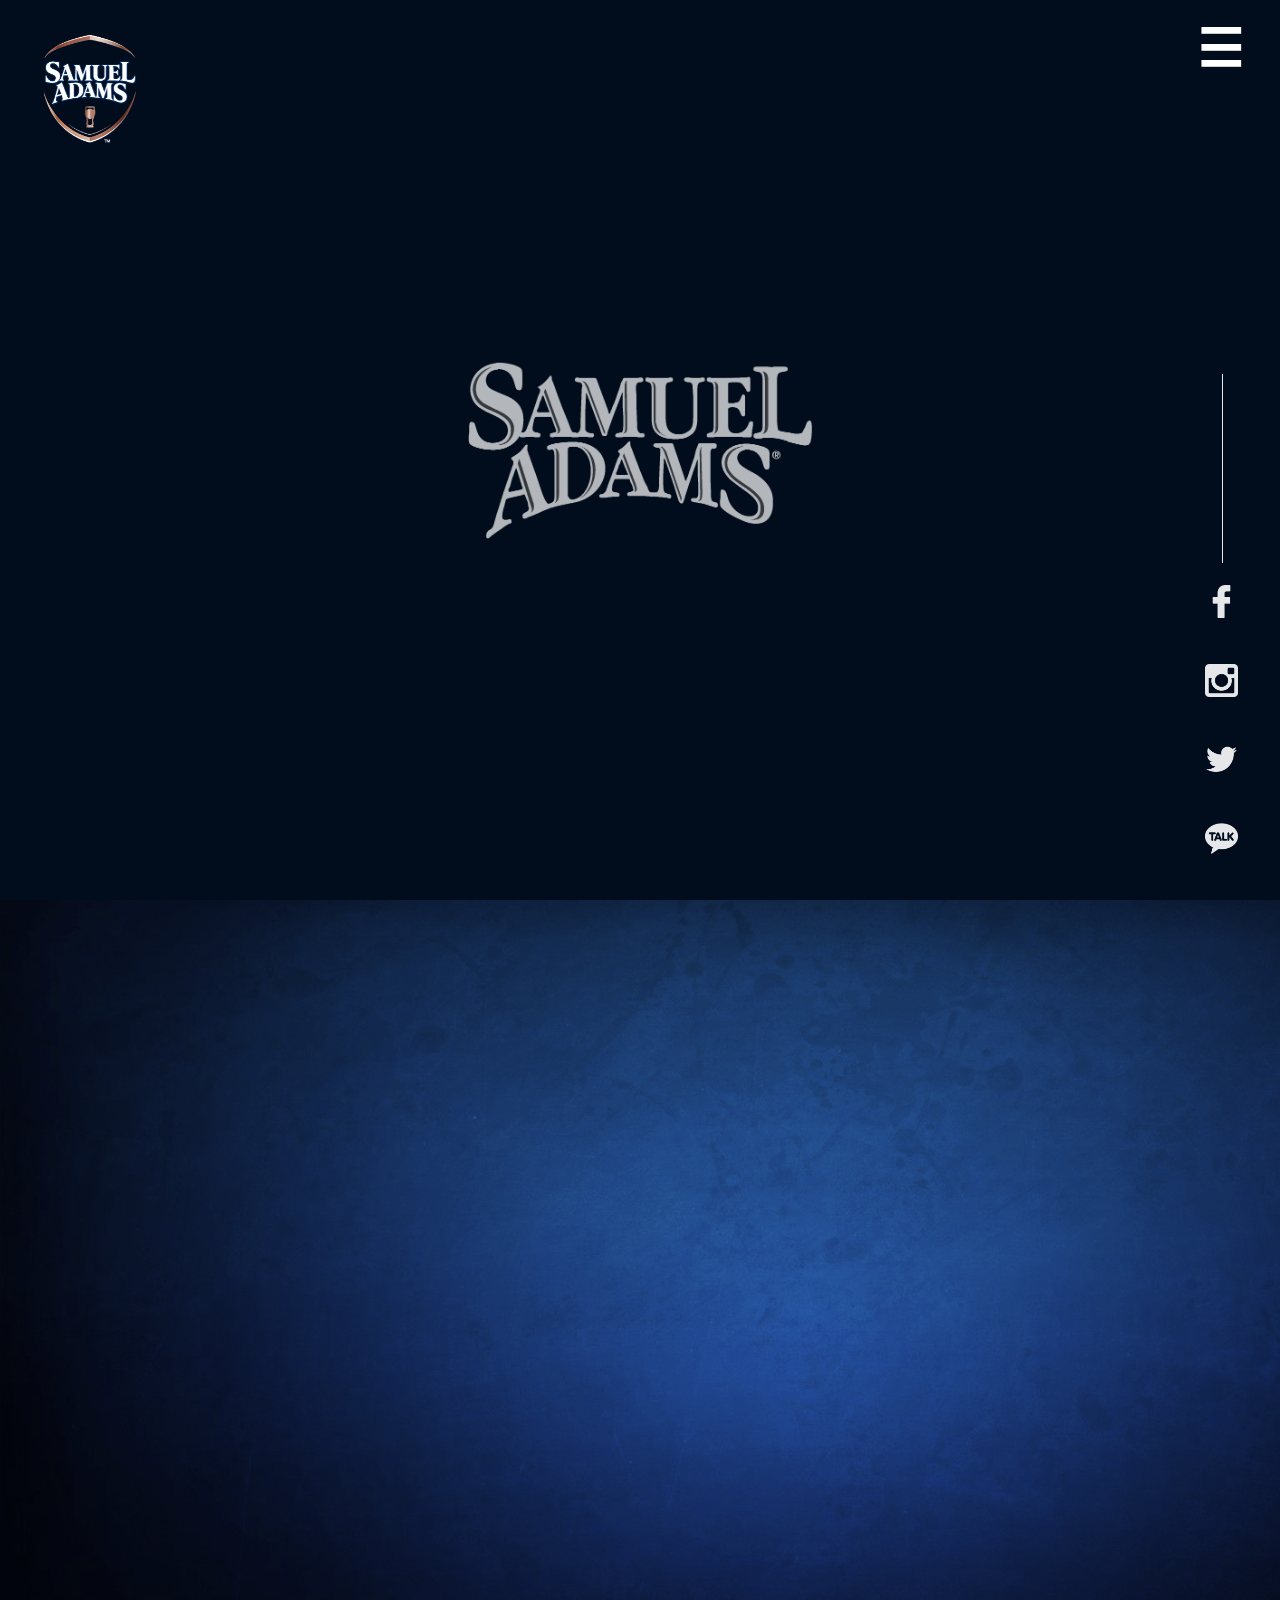
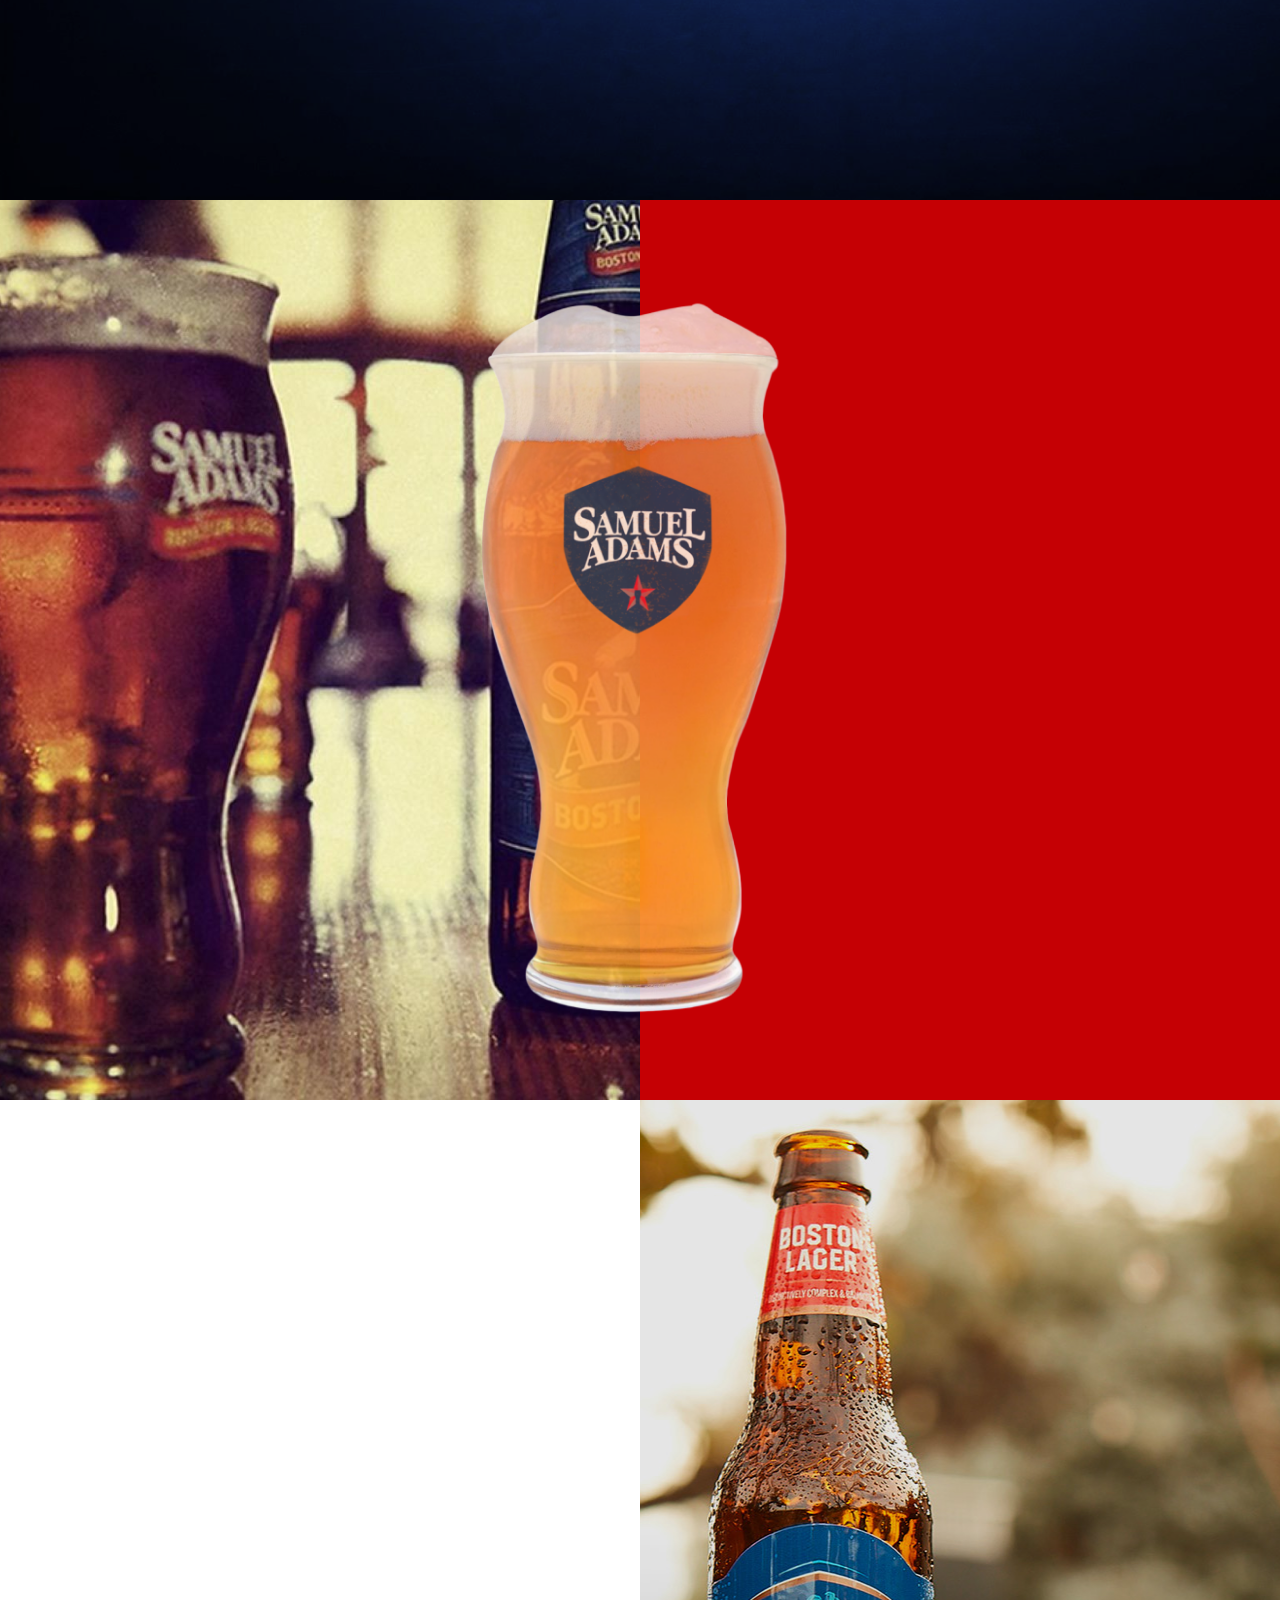
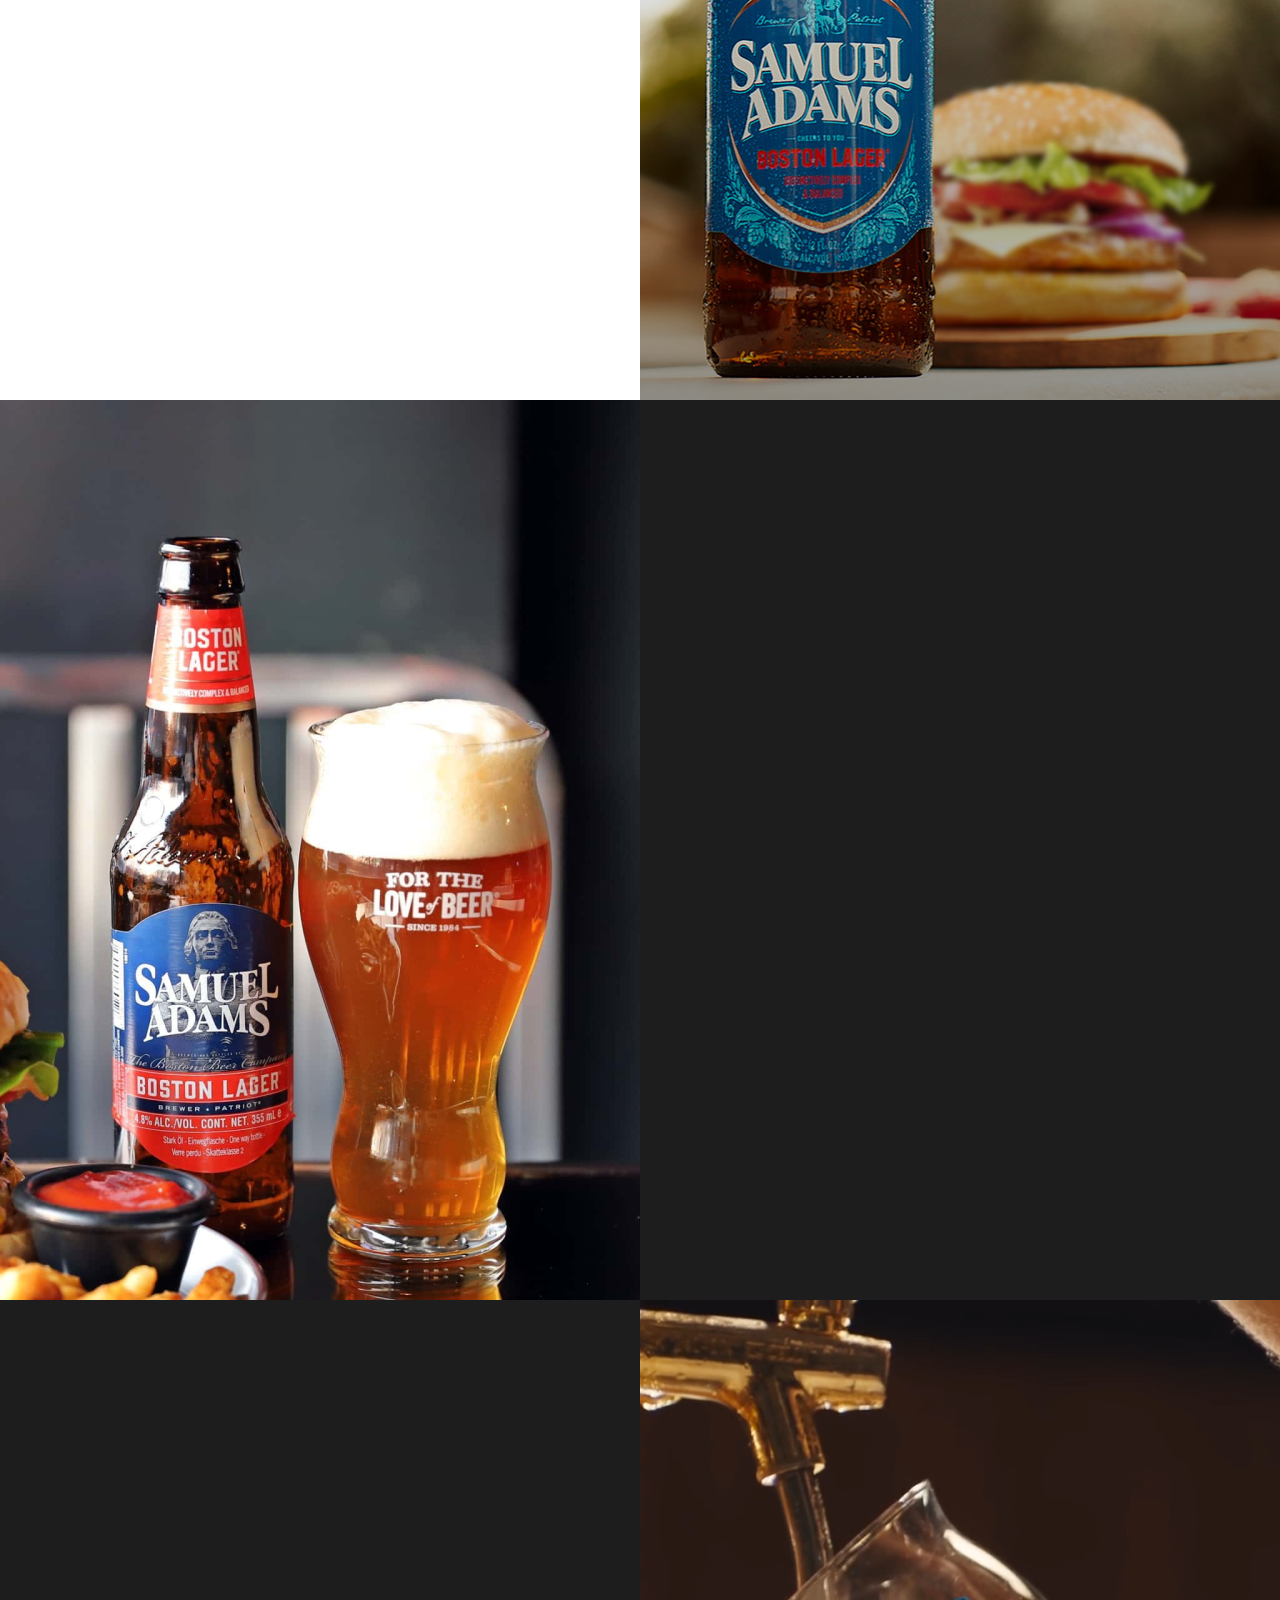
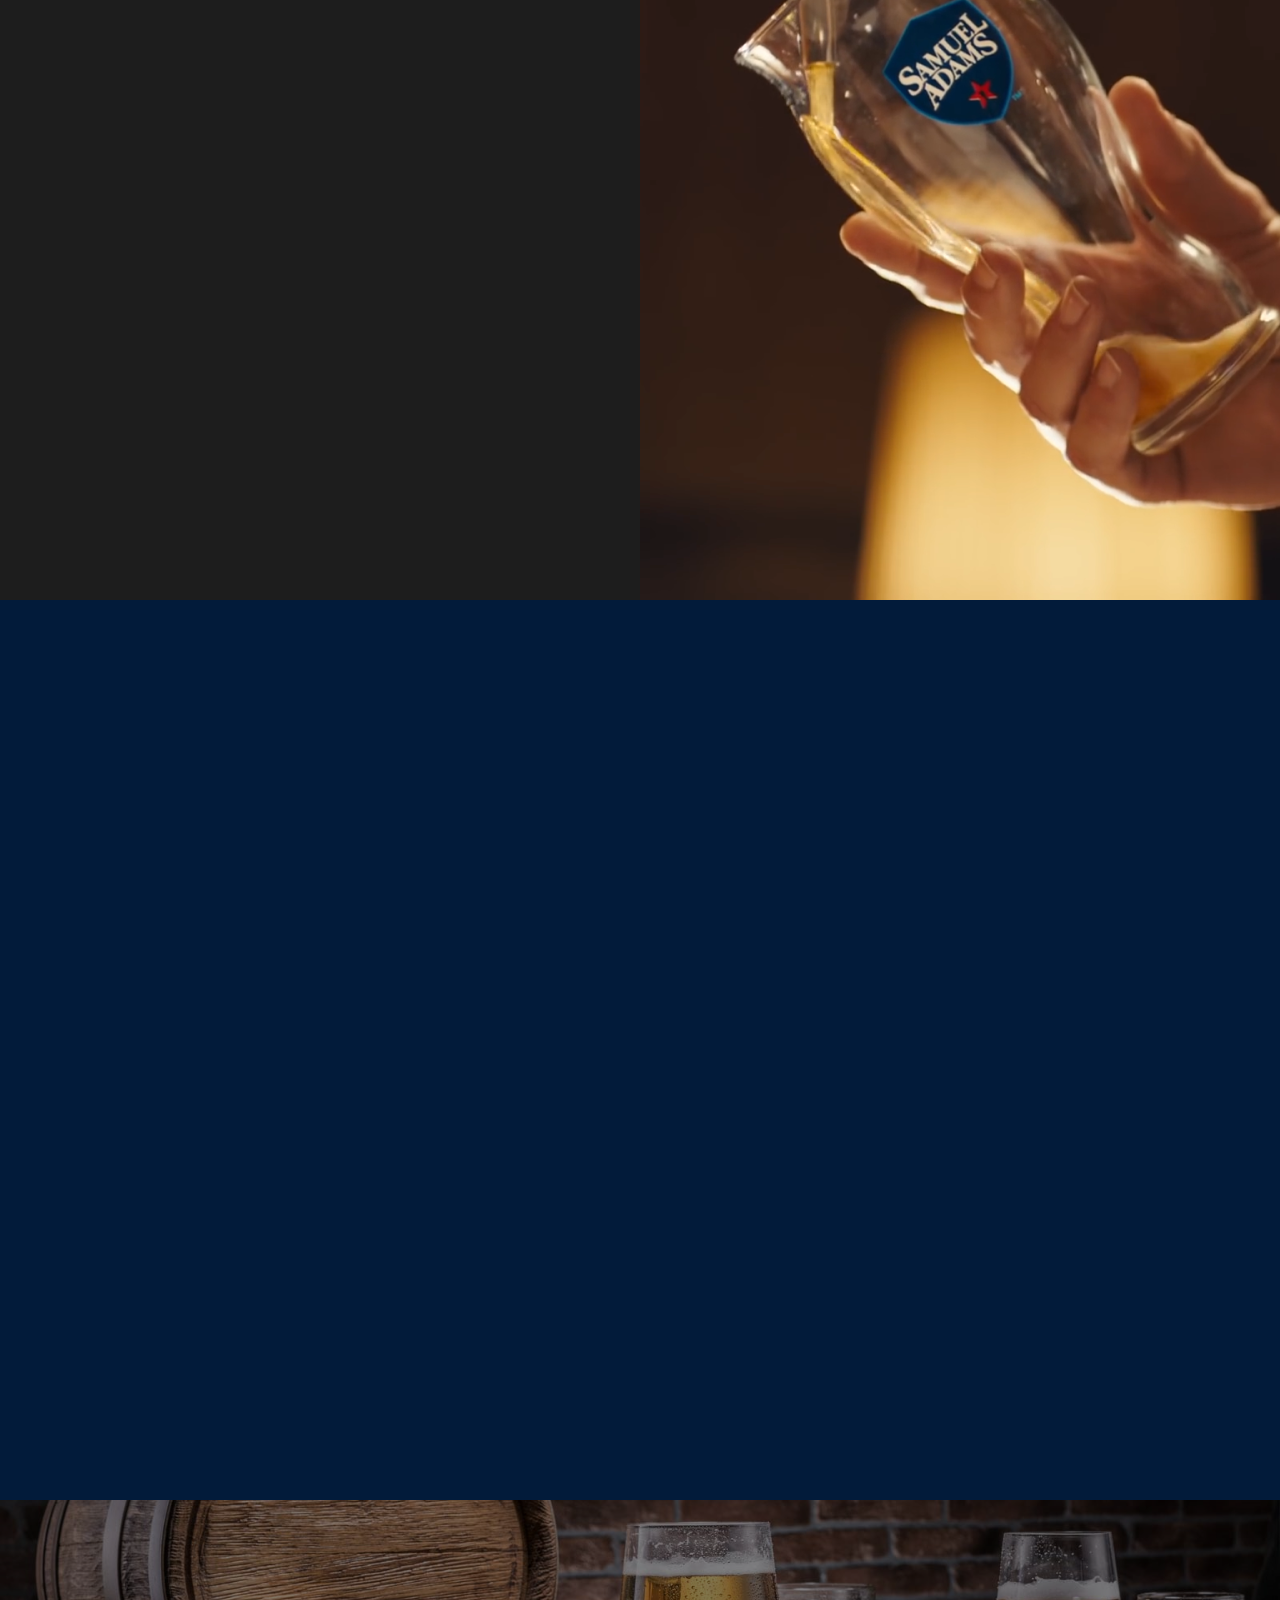
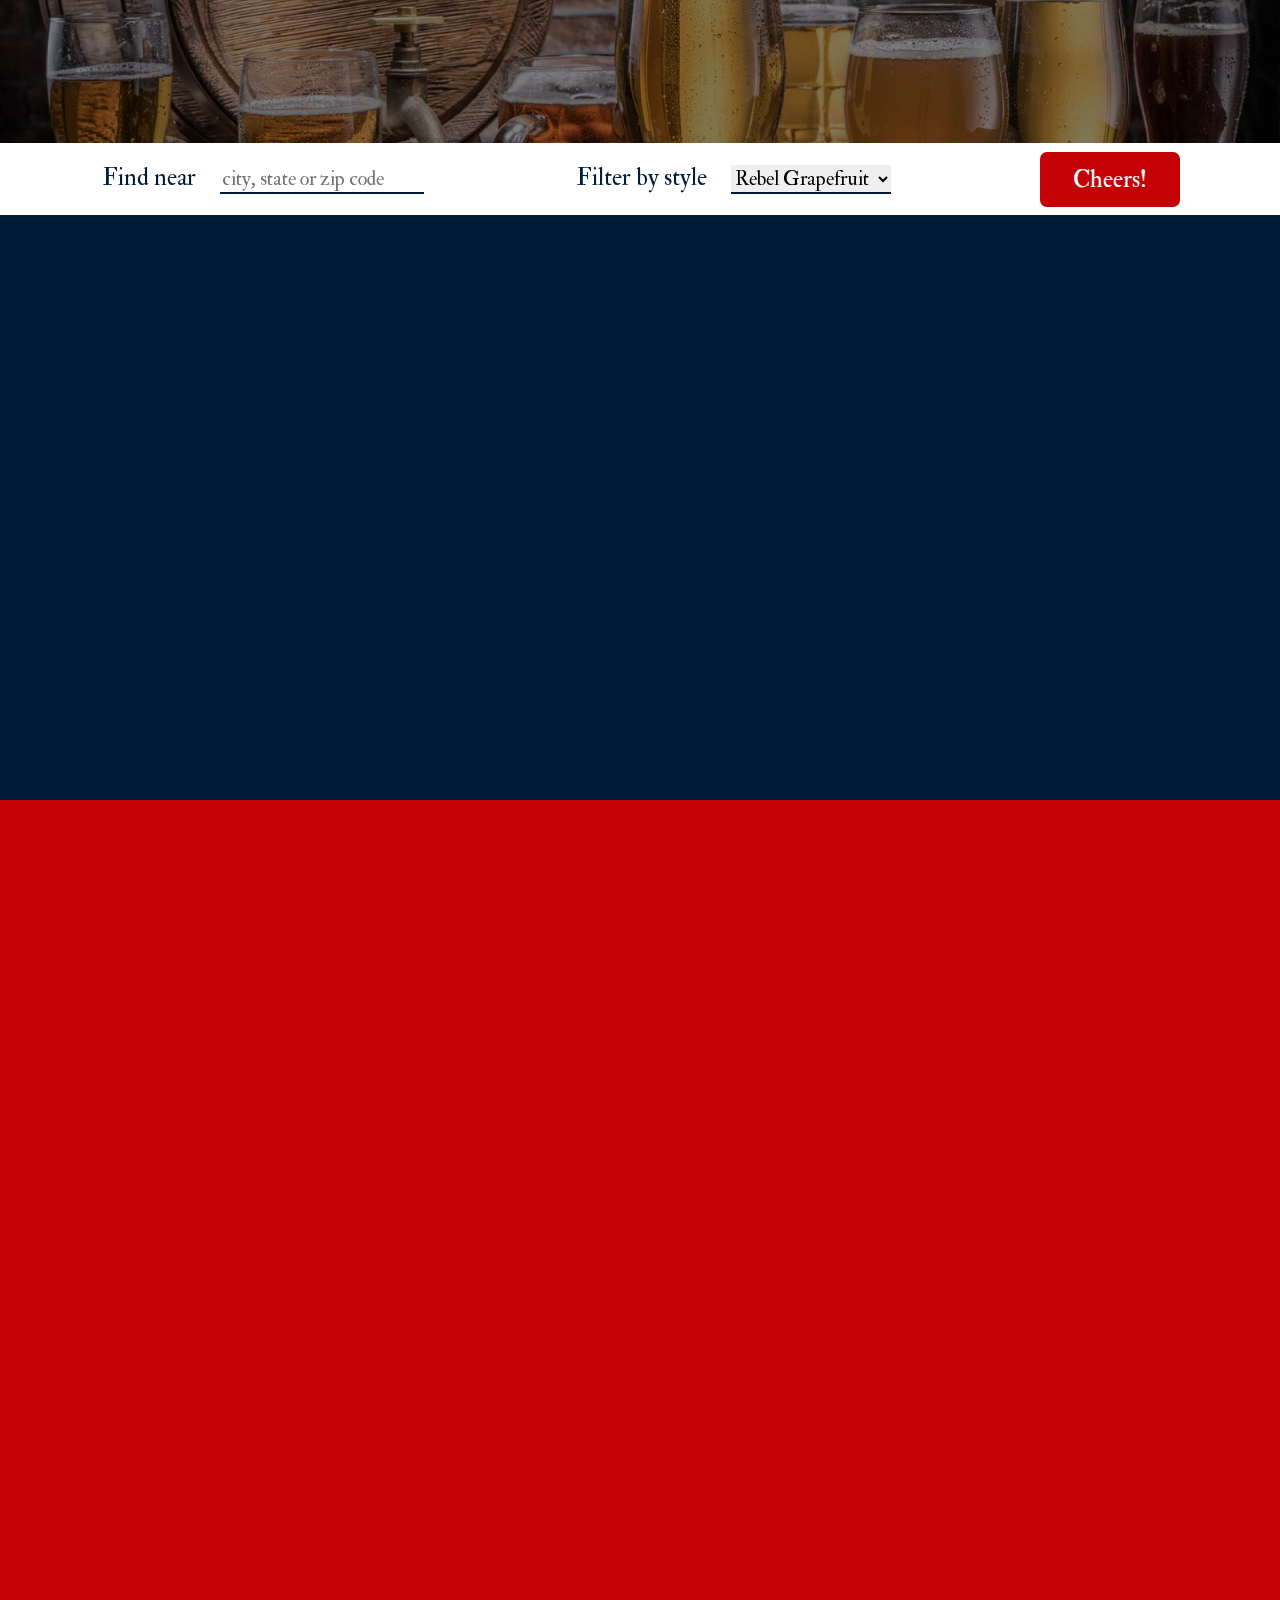
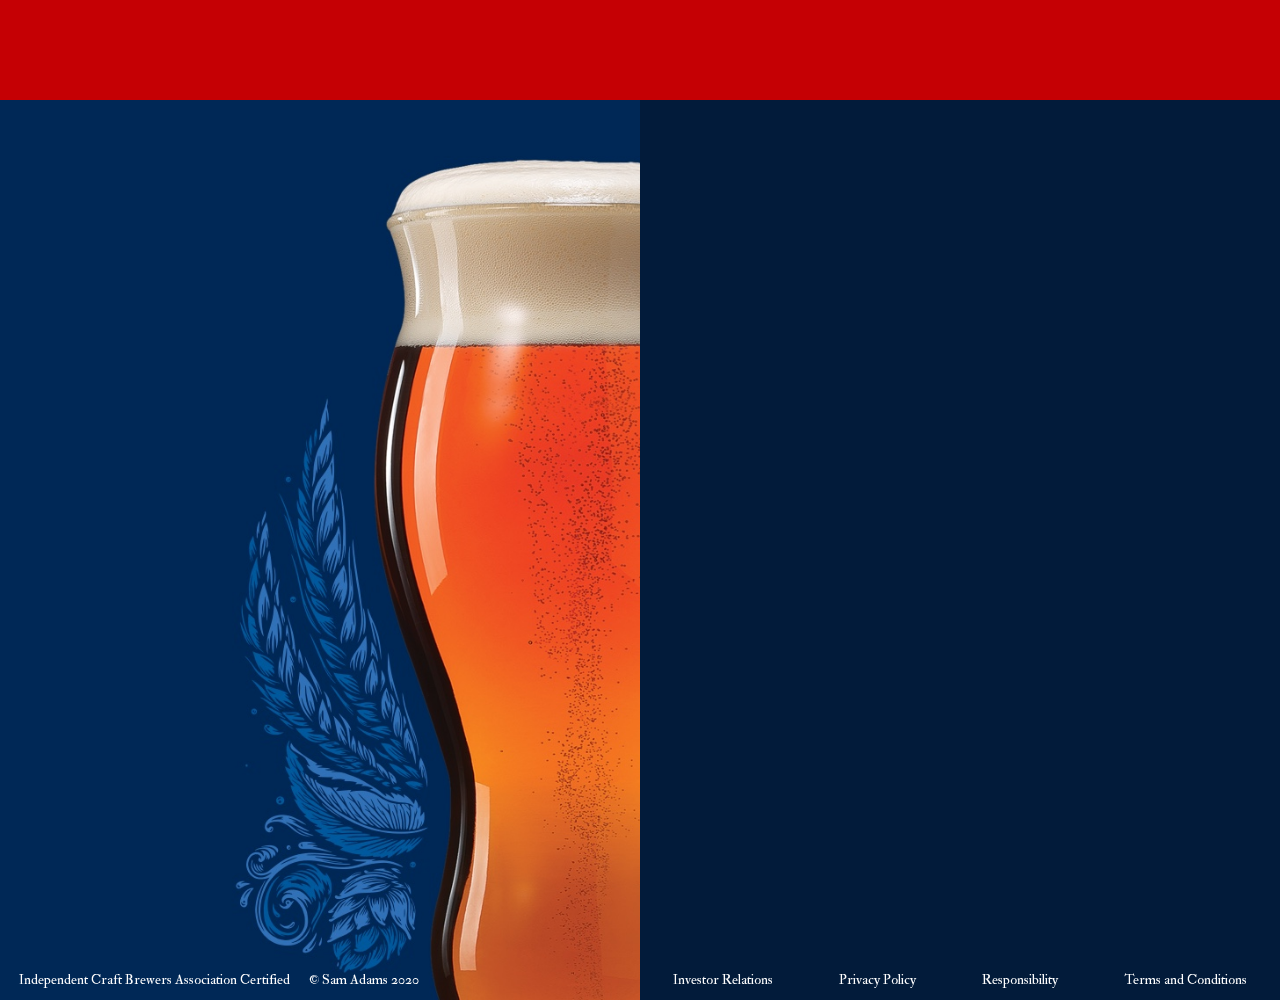
==== index.html @ eb688eec "maximum scale modified" ====
<!DOCTYPE html>
<html lang="en">
<head>
    <meta charset="UTF-8">
    <meta name="viewport" content="width=device-width, initial-scale=1.0, maximum-scale=1.0">
    <title>Samueladams Boston Lagar</title>
    <link rel="stylesheet" href="css/reset.css">
    <link rel="stylesheet" href="css/style.css">
    <link rel="shortcut icon" href="ico/favicon.ico">
    <script type="text/javascript" src="//dapi.kakao.com/v2/maps/sdk.js?appkey=4ebcd98a38fe66ac054f060c35ec523e"></script>
</head>
<body>
    <img id="logo" src="images/logo.png" alt="samueladams">
    <span id="menu-icon">&#9776;</span>
    <div id="menu-container">
        <span id="close_btn">&times;</span>
            <ul id="menu-content">
                <li>HOME</li>
                <li>ABOUT</li>
                <li>DETAIL</li>
                <li>FIND</li>
                <li>SHARE</li>
                <li>SUBSCRIBE</li>
            </ul>
        </div>
    <ul id="social">
        <li><img src="images/facebook.png" alt="facebook"></li>
        <li><img src="images/instagram.png" alt="instagram"></li>
        <li><img src="images/twitter.png" alt="twitter"></li>
        <li><img src="images/kakao.png" alt="kakao"></li>
    </ul>
    <div id="indicator"></div>
    <div id="mobile_indicator">
        <span id="up"></span>
        <span id="down"></span>
    </div>
    <div class="content">
        <section id="home">
            <h1 class="hidden">intro</h1>
            <div class="video-container">
                <iframe src="https://www.youtube.com/embed/to8fyookigM?autoplay=1&mute=1&controls=0&showinfo=0&rel=0&modestbranding=0&loop=1&playlist=to8fyookigM" frameborder="0"  allowfullscreen></iframe>
            </div>
            <div id="mobile_home"></div>
            <div id="logo_img"></div>
        </section>
        <section id="about">
            <div class="text">
                <h1 class="big_title"><span class="small_title">SAMUELADAMS</span>BOSTON LAGAR</h1>
                <p class="description_text">Samuel Adams Boston Lager helped lead the American beer revolution, reviving a passion for full-flavored brews.</p>
            </div>
            <div id="section_2_img">
                <img id="glass" src="images/glass.png" alt="full glass image">
                <img id="bottle" src="images/bottle.png" alt="bottle image">
            </div>
        </section>
        <section>
            <div class="text">
                <h1 class="big_title">A BETTER GLASS OF BEER</h1>
                <p class="description_text">Since 1984, Samuel Adams Boston Lager has used only the finest hand-selected ingredients to create our perfectlr\y balanced and complex original brew.</p>
            </div>
            <div id="section_3_bg"></div>
            <img id="empty_glass" src="images/empty_glass.png" alt="empty beer glass">
            <img id="full_glass" src="images/full_glass.png" alt="full beer glass">
        </section>
        <section>
            <div class="text">
                <h1 class="big_title">Burgers and Cupcakes Pairs Great With Just About Anything</h1>
                <p class="description_text">When it comes fo flavor, combination is everything. Boston Lagar is the perfect companion for classic dishes.</p>
            </div>
            <div id="section_4_bg"></div>
        </section>
        <section id="detail">
            <div class="text">
                <h1 class="hidden">detail information</h1>
                <p>
                    <span class="info_title">Style</span>
                    <span class="info_title_big">Lagar</span>
                </p>
                <p>
                    <span class="info_title">ALC BY VOL / WT</span>
                    <span class="info_text">5.0%</span>
                    <span class="description_text">ABV / -3.8% ABW</span>
                </p>
                <p>
                    <span class="info_title">IBUS</span>
                    <span class="info_text">30</span>
                </p>
                <p>
                    <span class="info_title">Calories</span>
                    <span class="info_text">175</span>
                </p>
            </div>
            <div id="section_5_bg"></div>
        </section>
        <section>
            <h1 class="hidden">detail information</h1>
            <div class="text">
                <p>
                    <span class="info_title">Availability</span>
                    <span class="description_text">Year-Round Draft, 6-pack<br>12 oz bottles, 12-pack<br>12 oz bottles, 28-pack<br>12 oz bottles, 12-pack<br>12 oz cans, 16 oz can</span>
                </p>
                <p>
                    <span class="info_title">Malt Variteties</span>
                    <span class="description_text">Samuel Adams two-row pale malt blend and Caramel 60</span>
                </p>
                <p>
                    <span class="info_title">Hop Varietie</span>
                    <span class="description_text">Hallertau Mittelfrüh and Tettnang Tettnanger Noble Hops</span>
                </p>
                <p>
                    <span class="info_title">Color</span>
                    <span class="description_text">A deep amber to golden, SRM: 11</span>
                </p>
            </div>
            <div id="section_6_bg"></div>
        </section>
        <section>
            <h1 class="hidden">detail information</h1>
            <div class="text">
                <p>
                    <span class="info_title">Taste:</span>
                    <span class="info_title">A Distinctive Balance of Spicy Hops, Slightly Sweet Roasted Malts,</span>
                    <span class="info_title_big">And a Smooth Finish</span>
                </p>
            </div>
            <div class="text">
                <p>
                    <span class="info_title">Small Plates</span>
                    <span class="description_text">Blue Cheese<br>Black Bean Soup<br>Bruschetta<br>Cobb Salad</span>
                </p>
                <p>
                    <span class="info_title">Entrees</span>
                    <span class="description_text">Burgers<br>Roasted or Fried Chicken<br>Burritos</span>
                </p>
                <p>
                    <span class="info_title">Desserts</span>
                    <span class="description_text">Dark Chocolate<br>Chocolate & Caramel Cupcakes<br>Toffee Cheesecake</span>
                </p>
            </div>
        </section>
        <section id="find">
            <h1 class="hidden">Find store</h1>
            <div id="beer_finder">
                <div id="beer_finder_bg"></div>
                <div class="text">
                    <span class="info_title">Beer Finder</span>
                    <span class="info_title_big">Find Sam</span>
                    <span class="description_text_big">Find Samuel Adams Near You</span>
                </div>
            </div>
            <div id="search_option_bg">
                <div id="search_option">
                    <div id="find_near">
                        <span class="description_text_big">Find near</span>
                        <input type="text" placeholder="city, state or zip code">
                    </div>
                    <div id="filter_by_style">
                        <span class="description_text_big">Filter by style</span>
                        <select>
                            <option selected>Rebel Grapefruit</option>
                        </select>
                    </div>
                    <button>Cheers!</button>
                </div>
            </div>
            <div id="map"></div>
        </section>
        <section id="share">
            <div class="container">
                <div class="gallery-container w-2">
                  <div class="gallery-item">
                      <img class="image" src="images/gallery_img1.jpg" alt="gallery_img1">
                  </div>
                </div>          
                <div class="gallery-container w-2 h-2">
                  <div class="gallery-item">
                      <img class="image" src="images/gallery_img2.jpg" alt="gallery_img2">
                  </div>
                </div>           
                <div class="gallery-container">
                  <div class="gallery-item">
                      <img class="image" src="images/gallery_img3.jpg" alt="gallery_img3">
                  </div>
                </div>          
                <div class="gallery-container h-2">
                  <div class="gallery-item">
                      <img class="image" src="images/gallery_img4.jpg" alt="gallery_img4">
                  </div>
                </div>
                <div class="gallery-container">
                  <div class="gallery-item">
                      <img class="image" src="images/gallery_img5.jpg" alt="gallery_img5">
                  </div>
                </div>
                <div class="gallery-container">
                  <div class="gallery-item">
                      <img class="image" src="images/gallery_img6.jpg" alt="gallery_img6">
                  </div>
                </div>
                <div class="gallery-container h-2">
                  <div class="gallery-item">
                      <img class="image" src="images/gallery_img7.jpg" alt="gallery_img7">
                  </div>
                </div>
                <div class="gallery-container w-2">
                  <div class="gallery-item">
                      <img class="image" src="images/gallery_img8.jpg" alt="gallery_img8">
                  </div>
                </div>
                <div class="gallery-container">
                  <div class="gallery-item">
                      <img class="image" src="images/gallery_img9.jpg" alt="gallery_img9">
                  </div>
                </div>
            </div>
            <div class="text">
                <p class="description_text_big">Share Your</p>
                <p class="big_title">#BostonLagerMoment</p>
                <button>Follow Sam</button>
            </div>
        </section>
        <section id="subscribe">
            <div id="footer_img">
                <div class="text">
                    <p class="description_text_big">Samuel Adams</p>
                    <p class="big_title">Boston Lagar</p>
                    <p class="info_title">The craft beer that helped start a revolution.</p>
                </div>
            </div>
            <div id="footer_bottom">
                <div id="newsletter">
                    <p>
                        <span class="info_title_big">Newseltter</span>
                        <span class="description_text">Register your email address and receive the latest news on Sam.</span>
                    </p>
                    <p>
                        <input type="text" placeholder="your_email@samueladams.com">
                        <button>Register</button>
                    </p>
                </div>
                <p class="footer_small_text" id="copyright">Independent Craft Brewers Association Certified<span>© Sam Adams 2020</span></p>
                <ul class="footer_small_text">
                    <li>Investor Relations</li>
                    <li>Privacy Policy</li>
                    <li>Responsibility</li>
                    <li>Terms and Conditions</li>
                </ul>
            </div>
        </section>
    </div>
    <script src="js/script.js"></script>
</body>
</html>
---- css/style.css ----
@import url('https://fonts.googleapis.com/css2?family=Fredericka+the+Great&display=swap');
@import url('https://fonts.googleapis.com/css2?family=IM+Fell+Double+Pica&display=swap');

body{
    overflow: hidden;
}
body.scroll_fix{
    height: 100vh;
    position: fixed;
/*     top: -100vh; */
}
.hidden{
    width: 1px;
    height: 1px;
    font-size: 0px;
    line-height: 0px;
    position: absolute;
}
.content{
    position: relative;
    overflow: hidden;
    color: white;
}
#logo{
    position: fixed;
    top: 35px;
    left: 40px;
    width: 5vw;
    z-index: 2;
    min-width: 100px;
}
#menu-icon{
    position: fixed;
    top: 23px;
    right: 35px;
    color: white;
    z-index: 3;
    font-size: 3.25em;
    font-weight: bold;
}
#menu-icon:hover{
    cursor: pointer;
}
#menu-container{
    position: fixed;
    width: 100vw;
    height: 100vh;
    top: 0;
    z-index: 4;
    background-color: rgba(0, 0, 0, 0.8);
    opacity: 0;
    left: 100vw;
    transition: .5s ease-in-out;
}
#close_btn{
    position: absolute;
    top: 3px;
    right: 47px;
    color: white;
    z-index: 1;
    font-size: 5em;
}
#close_btn:hover{
    cursor: pointer;
}
#menu-content{
    position: relative;
    top: 65%;
    left: 50%;
    transform: translate(-50%, -50%);
    z-index: 1;
    color: white;
    display: flex;
    flex-direction: column;
    justify-content: space-between;
    height: 50vh;
    font-size: 2.7em;
    text-align: center;
    font-family: 'IM Fell Double Pica', serif;
    transition: .5s .5s ease-in-out;
/*     background-color: red; */
/*     display: none; */
    opacity: 0;;
}
#menu-content li{
    opacity: .7;
    transition: .2s ease-in-out;
}
#menu-content li:hover{
    background-color: #C50004;
    text-shadow: 0 0 5px white;
    opacity: 1;
    transform: scale(1.2);
    cursor: pointer;
}
#social{
    position: absolute;
    bottom: 5vh;
    right: 42px;
    z-index: 3;
    display: flex;
    flex-direction: column;
    justify-content: space-between;
/*     background-color: red; */
    height: 30vh;
    opacity: .9;
}
#social:before{
   content: '';
   display: block;
   position: absolute;
   left: 50%;
   top: -23.5vh;
   height: 70%;
   border-left: 1.5px solid white;
}
#social li{
    position: relative;
    width: 33px;
    height: 33px;
    cursor: pointer;
}
#social li img{
    width: 100%;
    height: 100%;
}
#indicator{
    position: fixed;
    left: 50%;
    transform: translateX(-50%);
    bottom: 2vh;
    width: 5%;
    height: 5%;
    background: url(../images/mouse.png) no-repeat center;
    background-size: contain;
    z-index: 2;
    animation: animate 1.3s linear infinite;
    opacity: 0;
}
#mobile_indicator{
    position: fixed;
    left: 50%;
    top: 50%;
    transform: translate(-52%, -50%);
    color: white;
    height: 100%;
    width: 100%;
    text-align: center;
    z-index: 2;
/*     background-color: blue; */
    display: none;
}
#up{
    position: absolute;
    top: 5px;
    width: 7%;
    height: 7%;
/*     background-color: green; */
    background: url(../images/arrow_icon.png) no-repeat;
    background-size: contain;
    animation: mobile_up 1.3s linear infinite;
    display: none;
}
#down{
    position: absolute;
    bottom: 5px;
    transform: rotate(180deg);
    width: 7%;
    height: 7%;
/*     background-color: green; */
    background: url(../images/arrow_icon.png) no-repeat;
    background-size: contain;
    animation: mobile_down 1.3s linear infinite;
}

section{
    height: 100vh;
/*     width: 1200px; */
    display: flex;
    justify-content: center;
    align-items: center;
    background-color: #021B3A;
    position: relative;
}
section:nth-child(1){
}
section:nth-child(2){
    background: url(../images/blue_bg.png) no-repeat;
    background-size: cover; /*change to gradation */
}
section:nth-child(3), section:nth-child(9){
    background-color: #C50004;
}
section:nth-child(4){
    background-color: white;
    color: #021B3A;
}
section:nth-child(5), section:nth-child(6){
    background-color: #1D1D1D;
}

.text{
    position: absolute;
    opacity: 0;
    transform: translateY(100px);
    transition: all 0.5s 0.5s;
}
.text.show{
    opacity: 1;
    transform: translateY(0);
}

.big_title{
    font-family: 'Fredericka the Great', cursive;
    font-size: 3.25em;
    display: block;
    margin-bottom: 30px;
/*     background-color: blue; */
}
.small_title{
    font-family: 'IM Fell Double Pica', serif;
    font-size: 0.45em;
    display: block;
    margin-bottom: 15px;
/*     background-color: red; */
}
.info_title_big{
    font-family: 'Fredericka the Great', cursive;
    font-size: 4em;
    display: block;
    margin-bottom: 30px;
}
.info_title{
    font-family: 'IM Fell Double Pica', serif;
    font-size: 1.75em;
    display: block;
    margin-bottom: 15px;
    line-height: 1.1em;
}
.info_text{
    font-family: 'Fredericka the Great', cursive;
    font-size: 3em;
    margin-bottom: 10px;
    display: block;
}
.description_text{
    font-family: 'IM Fell Double Pica', serif;
    font-size: 1.25em;
    line-height: 1.6em;
/*     background-color: green; */
}
.description_text_big{
    font-family: 'IM Fell Double Pica', serif;
    font-size: 1.5em;
}
.footer_small_text{
    font-family: 'IM Fell Double Pica', serif;
    font-size: 0.875em;
    color: white;
}

.video-container{
    position: absolute;
    top: 0;
    left: 0;
/*     display: flex;
    align-items: center;
    justify-content: center; */
    width: 100%;
    height: 100%;
    overflow: hidden;
}
.video-container:after{
    position: absolute;
    top: 0;
    left: 0;
    display: block;
    content: '';
    width: 100%;
    height: 100%;
    background-color: rgba(0,0,0,0.5);
}
.video-container iframe{
    position: absolute;
    top: 50%;
    left: 50%;
    width: 100vw;
    height: 56.25vw;
    min-width: 177.6vh;
    min-height: 100vh;
    transform: translate(-50%, -50%);
}
#mobile_home{
    position: absolute;
    width: 100%;
    height: 100vh;
    background: url(../images/mobile_bg.jpg) no-repeat center;
    background-size: cover;
    display: none;
}
#mobile_home:after{
    position: absolute;
    top: 0;
    left: 0;
    display: block;
    content: '';
    width: 100%;
    height: 100%;
    background-color: rgba(0,0,0,0.5);
}
#logo_img{
    width: 45%;
    height: 20%;
    background: url(../images/main_logo.png) no-repeat center;
    background-size: contain;
    opacity: .7;
/*     background-color: red; */
}

section:nth-child(2) .text{
    left: 3vw;
    width: 36vw;
/*     max-width: 440px; */
}
#section_2_img{
    position: absolute;
    right: 5vw;
    width: 54vw;
    max-width: 1200px;
/*     background-color: orange; */
}
#section_2_img:first-child{
    width: 50%;
}
#glass{
    width: 53%;
    margin-right: 20px;
    opacity: 0;
    transition: all .3s .1s ease-in-out;
}
#bottle{
    width: 24%;
    opacity: 0;
    transition: all .3s .2s ease-in-out;
}

#section_3_bg{
    position: absolute;
    left: 0;
    width: 50%;
    height: 100vh;
    background: url(../images/section_3_bg.png) no-repeat 50%;
    background-size: cover;
}
section:nth-child(3) .text{
    right: 3vw;
    width: 32vw;
    text-align: right;
}
#empty_glass{
/*     position: fixed;
    top: 50%;
    transform: translateY(-50%); */
    opacity: 0;
    z-index: 1;
    width: 40vw;
    min-width: 400px;
    max-width: 700px;
    position: absolute;
    transition: all .5s ease-in-out;
    /* display: none; */
}
#full_glass{
/*     position: fixed;
    top: 50%;
    transform: translateY(-50%); */
    z-index: 1;
    width: 40vw;
    min-width: 400px;
    max-width: 700px;
/*     clip: rect(35vh 30vw 100vh 0); */
/*     clip: rect(0vh 35vw 100vh 0); */
    position: absolute;
    transition: all .5s ease-in-out;
    /* display: none; */
}

section:nth-child(4) .text{
    left: 10vw;
    width: 27vw;
}
#section_4_bg{
    position: absolute;
    right: 0;
    width: 50%;
    height: 100vh;
    background: url(../images/section_4_bg.png) no-repeat 50%;
    background-size: cover;
}

section:nth-child(5) .text{
    right: 10vw;
    width: 21vw;
    text-align: right;
}
section:nth-child(5) p:nth-child(2){
    margin-bottom: 123px;
}
section:nth-child(5) p{
    margin-bottom: 43px;
}
#section_5_bg{
    position: absolute;
    left: 0;
    width: 50%;
    height: 100vh;
    background: url(../images/section_5_bg.png) no-repeat 50%;
    background-size: cover;
}

section:nth-child(6) .text{
    left: 10vw;
    width: 21vw;
    text-align: left;
}
section:nth-child(6) p{
    margin-bottom: 43px;
}

#section_6_bg{
    position: absolute;
    right: 0;
    width: 50%;
    height: 100vh;
    background: url(../images/section_6_bg.png) no-repeat 50%;
    background-size: cover;
}

section:nth-child(7) .text:nth-child(2){
    left: 10vw;
    width: 20vw;
    text-align: left;
}
section:nth-child(7) .text:nth-child(3){
    right: 10vw;
    width: 21.4vw;
    text-align: right;
}
section:nth-child(7) .text:nth-child(3) p{
    margin-bottom: 43px;
}

#beer_finder{
    position: absolute;
    top: 0;
/*     background: url(../images/section_8_bg.png) no-repeat 50%; */
    background-size: cover;
/*     background-color: red; */
    width: 100vw;
    height: 27vh /*250px*/
}
#beer_finder_bg{
   width: 100%;
   height: 100%;
   background: url(../images/section_8_bg.png) no-repeat 50%;
   background-size: cover;
   filter:brightness(50%);
}
#beer_finder .text{
    position: absolute;
    left: 50%;
    top: 50%;
    transform: translate(-50%, -50%);
    text-align: center;
    color: white;
}
#beer_finder .text span{
    margin-bottom: 10px;
}
#search_option_bg{
    position: absolute;
    top: 27vh;
    float: left;
    width: 100vw;
    height: 8vh;/*100px*/
    background-color: white;
}
#search_option{
    position: relative;
    width: 1200px;
    height: 100%;
    top: 50%;
    left: 50%;
    transform: translate(-50%, -50%);
    text-align: center;
    display: flex;
    flex-direction: row;
    justify-content: space-around;
    align-items: center;
}
#search_option span{
    color: #021B3A;
}
#search_option button{
    border: none;
    width: 11.7%;
    height: 55px;
    border-radius: 7px;
    background-color: #C50004;
    color: white;
    font-family: 'IM Fell Double Pica', serif;
    font-size: 1.5em;
}
#search_option input{
    border: none;
    width: 25%;
    min-width: 200px;
    font-family: 'IM Fell Double Pica', serif;
    font-size: 1.25em;
    border-bottom: 2px solid #021B3A;
    margin: 0 30px 0 20px;
}
#search_option select{
    border: none;
    width: 25%;
    min-width: 160px;
    font-family: 'IM Fell Double Pica', serif;
    font-size: 1.25em;
    border-bottom: 2px solid #021B3A;
/*     background-color: green; */
    margin: 0 30px 0 20px;
}
#search_option button:focus{
    outline: none;
}
#map{
    position: absolute;
    top: 35vh;
    width: 100%;
    height: 65vh;
    z-index: 1;
/*     background-color: #bfffbf; */
}

section:nth-child(9) .text{
    text-align: center;
}
section:nth-child(9) .text p:nth-child(1){
    margin-bottom: 5px;
}
section:nth-child(9) button{
    border: none;
    width: 210px;
    height: 55px;
    border-radius: 7px;
    background-color: #C50004;
    color: white;
    font-family: 'IM Fell Double Pica', serif;
    font-size: 1.5em;
    cursor: pointer;
}
section:nth-child(9) button:focus{
    outline: none;
}
.container{
    position: relative;
    top: 0;
    width: 90%;
    height: 100%;
    display:grid;
    grid-template-columns: repeat(4,1fr);
    grid-auto-rows: 25%;
    filter: brightness(100%);
    transition: all .5s .5s ease-in-out;
}
.gallery-item{
    width:100%;
    height:100%;
    position:relative;
    overflow: hidden;
}
.gallery-item .image{
    width:100%;
    height:100%;
    object-fit: cover;
    object-position:50% 50%;
}
.w-1{
    grid-column: span 1;
}
.w-2{
    grid-column: span 2;
}
.h-1{
    grid-row: span 1;
}
.h-2{
    grid-row: span 2;
}

section:nth-child(10){
    /* transform: translate3d(0, 100vh, 0); */
    /* top: -35.6vh; */
    position: relative;
    background-color: #021B3A;
}
/* footer{
    position: relative;
    background-color: #021B3A;
} */
#footer_img{
    position: absolute;
    top: 0;
    left: 0;
    width: 50%;
/*     height: 23vh; */
    height: 100vh;
    background: url(../images/last_bg.jpg) no-repeat right;
    background-size: cover;
}
#footer_img .text{
    position: relative;
    width: 90%;
    top: 75%;
    left: 3vw;
/*     transform: translateY(0); */
    color: white;
/*     background-color: red; */
}
#footer_img .text .big_title{
    margin-bottom: 15px;
}
#newsletter{
    position: relative;
    width: 90%;
    top: 50%;
    left: 50%;
    transform: translate(-50%, -50%);
    opacity: 0;
    transition: all .5s .5s ease-in-out;
/*     background-color: orange; */
}
#footer_bottom{
    position: absolute;
    right: 0;
    width: 50%;
    height: 100vh;
    color: white;
}
#footer_bottom p:nth-child(1){
    text-align: center;
    position: relative;
    margin-bottom: 70px;
/*     background-color: red; */
}
#footer_bottom p:nth-child(1) .info_title_big{
    margin-bottom: 15px;
}
#newsletter p:nth-child(2){
    position: relative;
    text-align: center;
    /* background-color: blue; */
}
#footer_bottom input{
    width: 75%;
    border: none;
    border-radius: 7px;
    height: 55px;
    font-family: 'IM Fell Double Pica', serif;
    font-size: 1.5em;
    text-indent: 15px;
    margin-right: 5px;
}
#footer_bottom input:focus{
    outline: none;
}
#footer_bottom button{
    width: 23%;
    max-width: 120px;
    height: 55px;
    background-color: #C50004;
    border: none;
    border-radius: 7px;
    color: white;
    font-family: 'IM Fell Double Pica', serif;
    font-size: 1.5em;
    cursor: pointer;
}
#footer_bottom button:focus{
    outline: none;
}
#copyright{
    position: absolute;
    bottom: 1vw;
    left: -48.5vw;
    color: white;
/*     background-color: red; */
}

#copyright span{
    margin-left: 1.5vw;
}

#footer_bottom ul{
    position: absolute;
    bottom: 1vw;
    right: 0;
    width: 50vw;
    display: flex;
    flex-direction: row;
    justify-content: space-around;
/*     background-color: red; */
}

@keyframes animate{
    0%{
        bottom: 3vh;
        opacity: 0;
    }
    55%{
        bottom: 2.5vh;
        opacity: 1;
    }
    100%{
        bottom: 2vh;
        opacity: 0;
    }
}
@keyframes mobile_up{
    0%{
        top: 2vh;
        opacity: 0;
    }
    55%{
        top: 1vh;
        opacity: 1;
    }
    100%{
        top: 0vh;
        opacity: 0;
    }
}
@keyframes mobile_down{
    0%{
        bottom: 2vh;
        opacity: 0;
    }
    55%{
        bottom: 1vh;
        opacity: 1;
    }
    100%{
        bottom: 0vh;
        opacity: 0;
    }
}
@media screen and (max-width: 1200px){
    body{
        font-size: 15px;
    }
    #logo{
      top: 20px;
      left: 20px;
      min-width: 80px;
    }
    #search_option{
        width: 100%;
    }
    #newsletter p:nth-child(2){
        text-align: center;
    }
    #footer_bottom input{
        width: 90%;
        margin-bottom: 15px;
        margin-right: none;
    }
    #footer_bottom button{
        width: 30%;
        min-width: 135px;
    }
}
@media screen and (max-width: 980px){
    body{
        font-size: 14px;
    }
}
@media screen and (max-width: 768px){
    #logo{
      min-width: 60px;
    }
    #menu-icon{
        right: 25px;
    }
    #social{
        bottom: 5vh;
        right: 30px;
        z-index: 3;
        display: flex;
        flex-direction: column;
        justify-content: space-between;
    /*     background-color: red; */
        height: 40vh;
        opacity: .9;
        transition: all .5s ease;
    }
    #social:before{
       content: '';
       display: none;
    }
    #social li{
        width: 27px;
        height: 27px;
    }
    #search_option{
        justify-content: space-evenly;
    }
    #search_option input{
        margin: 7px 10px 0 20px;
    }
    #search_option select{
        margin: 7px 10px 0 0;
/*         min-width: 190px; */
    }
}
@media screen and (max-width: 700px){
    #search_option_bg{   
        height: 17vh;/*100px*/
    }
    #search_option{
        display: flex;
        flex-direction: column;
        justify-content: space-evenly;
        align-items: center;
    }
    #search_option input{
       margin: 0 0 0 10px;
       min-width: 215px;
    }
    #search_option select{
        margin: 0 0 0 10px;
        min-width: 190px;
    }
    #search_option button{
        width: 100px;
        height: 45px;
    }
    #map{
        top: 44vh;
        width: 100%;
        height: 56vh;
    }
}
@media screen and (max-width: 480px){
    body{
        font-size: 13px;
    }
    #logo{
      min-width: 50px;
    }
    .big_title{
        font-size: 2em;
        display: block;
        margin-bottom: 30px;
    /*     background-color: blue; */
    }
    .description_text{
        line-height: 1.3em;
    /*     background-color: green; */
    }
    section:nth-child(3) .text{
        right: 3vw;
        width: 40vw;
        text-align: right;
    }
    section:nth-child(4) .text{
        left: 5vw;
        width: 40vw;
    }
    section:nth-child(5) .text{
        right: 5vw;
        width: 40vw;
        text-align: right;
    }
    section:nth-child(5) p:nth-child(2){
        margin-bottom: 70px;
    }
    section:nth-child(5) p{
        margin-bottom: 40px;
    }
    section:nth-child(6) .text{
        left: 5vw;
        width: 40vw;
        text-align: left;
    }
    section:nth-child(6) p{
        margin-bottom: 40px;
    }
    section:nth-child(7) .text:nth-child(2){
        left: 7vw;
        width: 40vw;
        text-align: left;
    }
    section:nth-child(7) .text:nth-child(3){
        right: 7vw;
        width: 40vw;
        text-align: right;
    }
    section:nth-child(7) .text:nth-child(3) p{
        margin-bottom: 43px;
    }
    section:nth-child(8) .text{
        width: 70vw;
    }
    #copyright{
        right: 2vw;
        text-align: right;
        bottom: 7vw;
        font-size: 0.7em;
/*         background-color: red; */
    }
    #copyright span{
        display: block;
        margin-left: 0vw;
/*         background-color: green; */
    }
    section:nth-child(10) span.info_title_big{
        font-size: 2.7em;
    }
    #footer_bottom ul{
        width: 100vw;
/*         background-color: red; */
    }
}
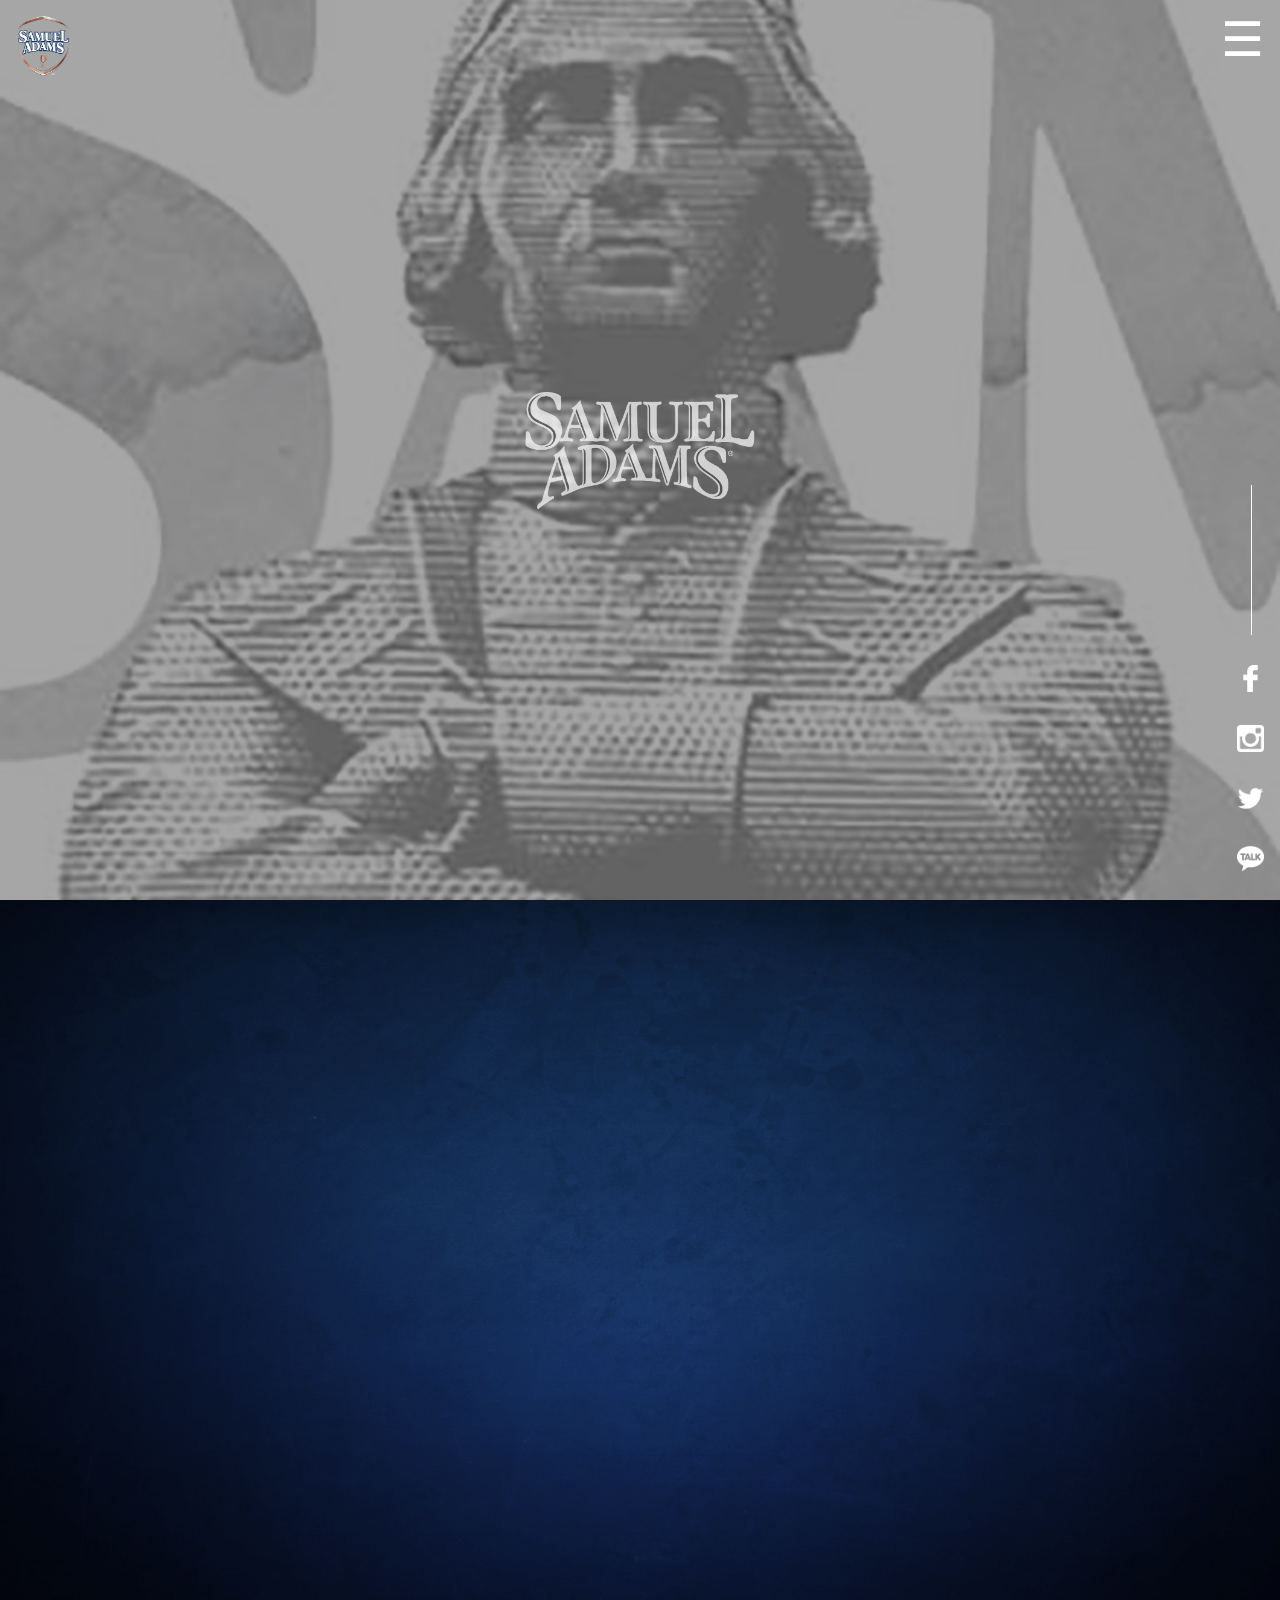
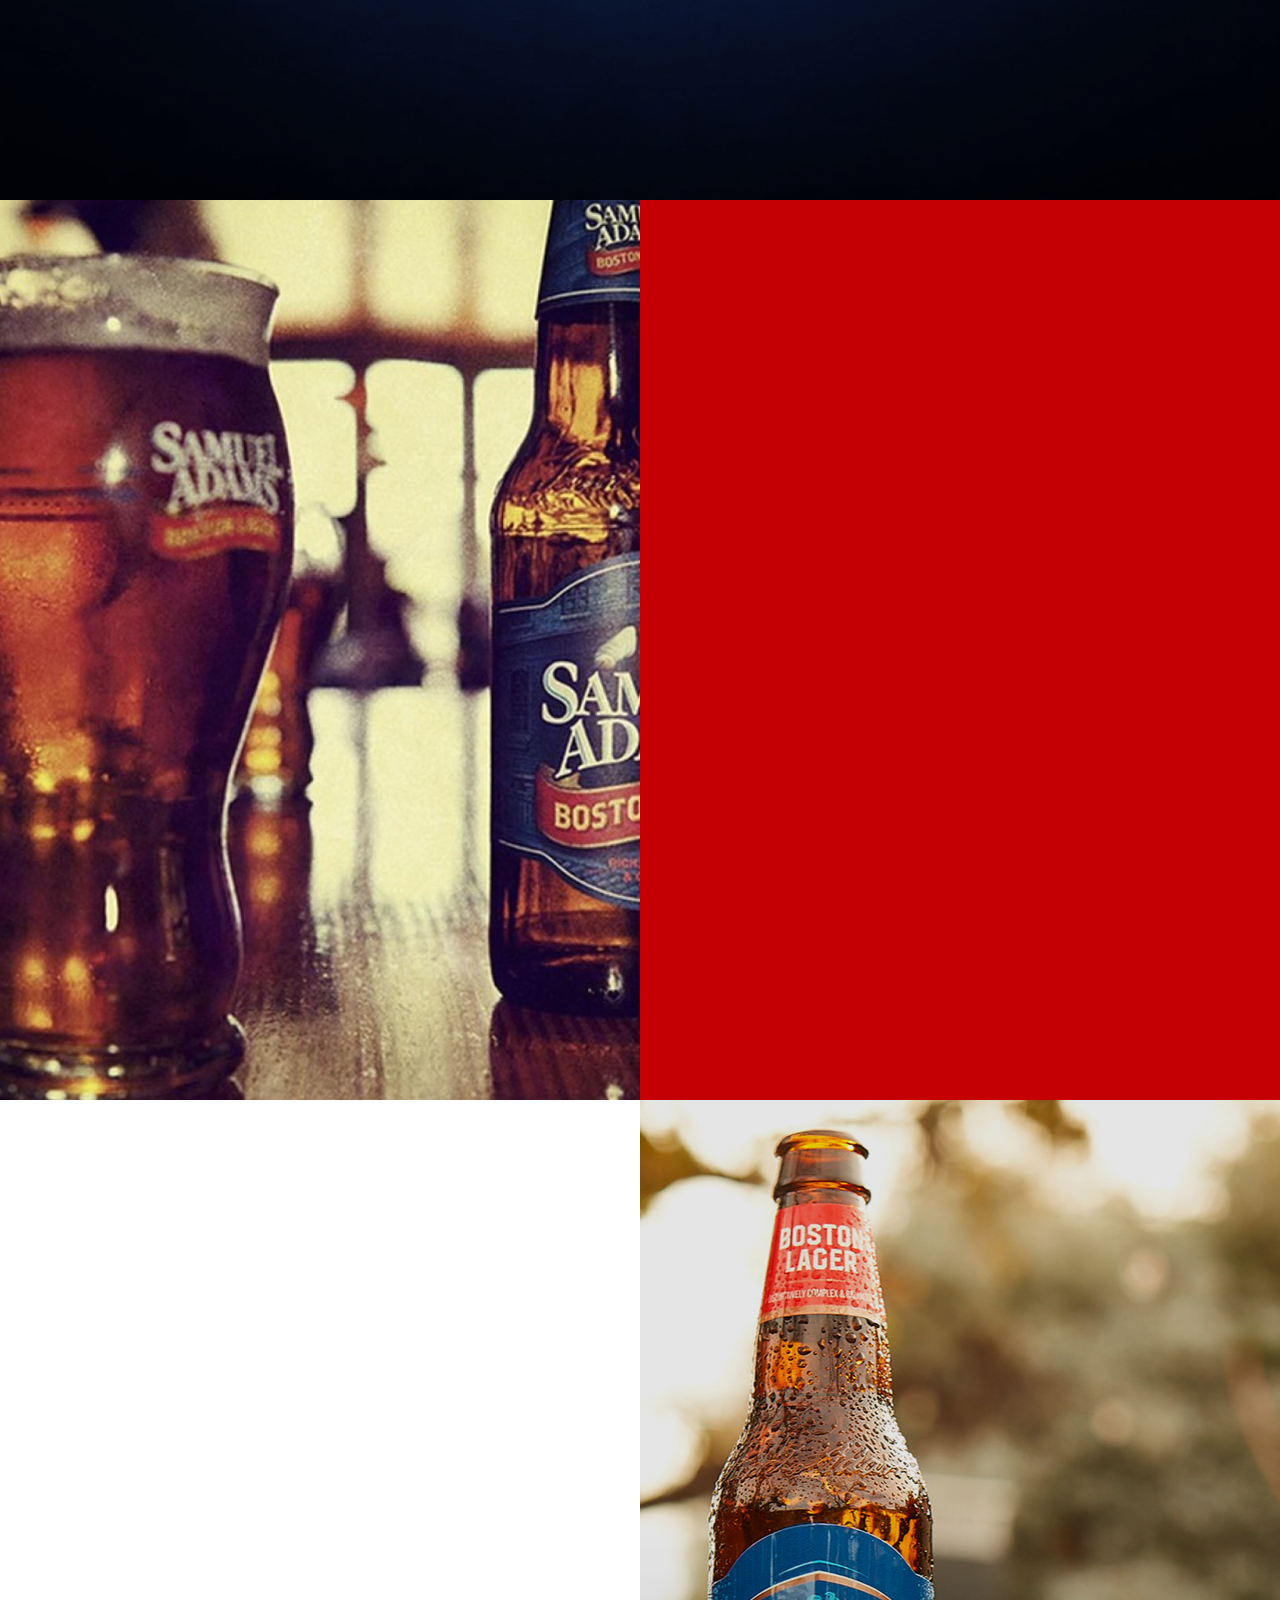
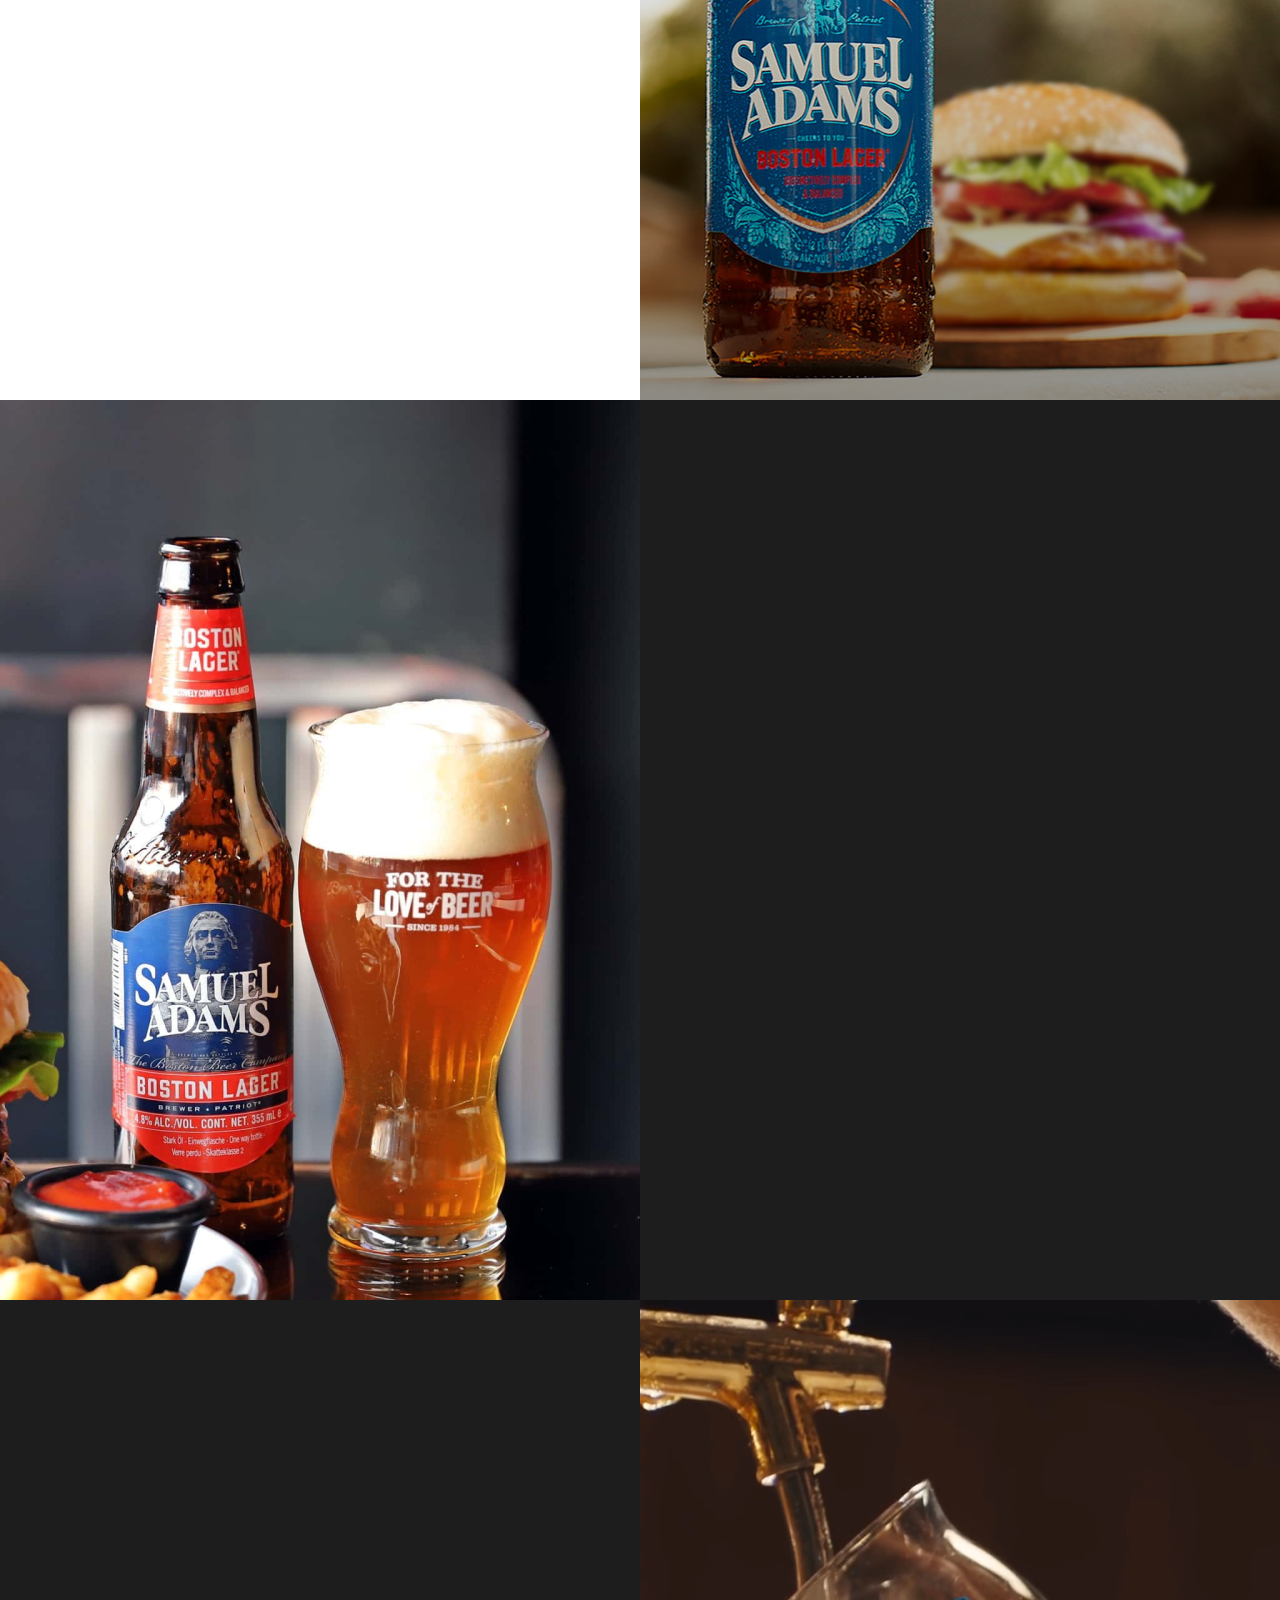
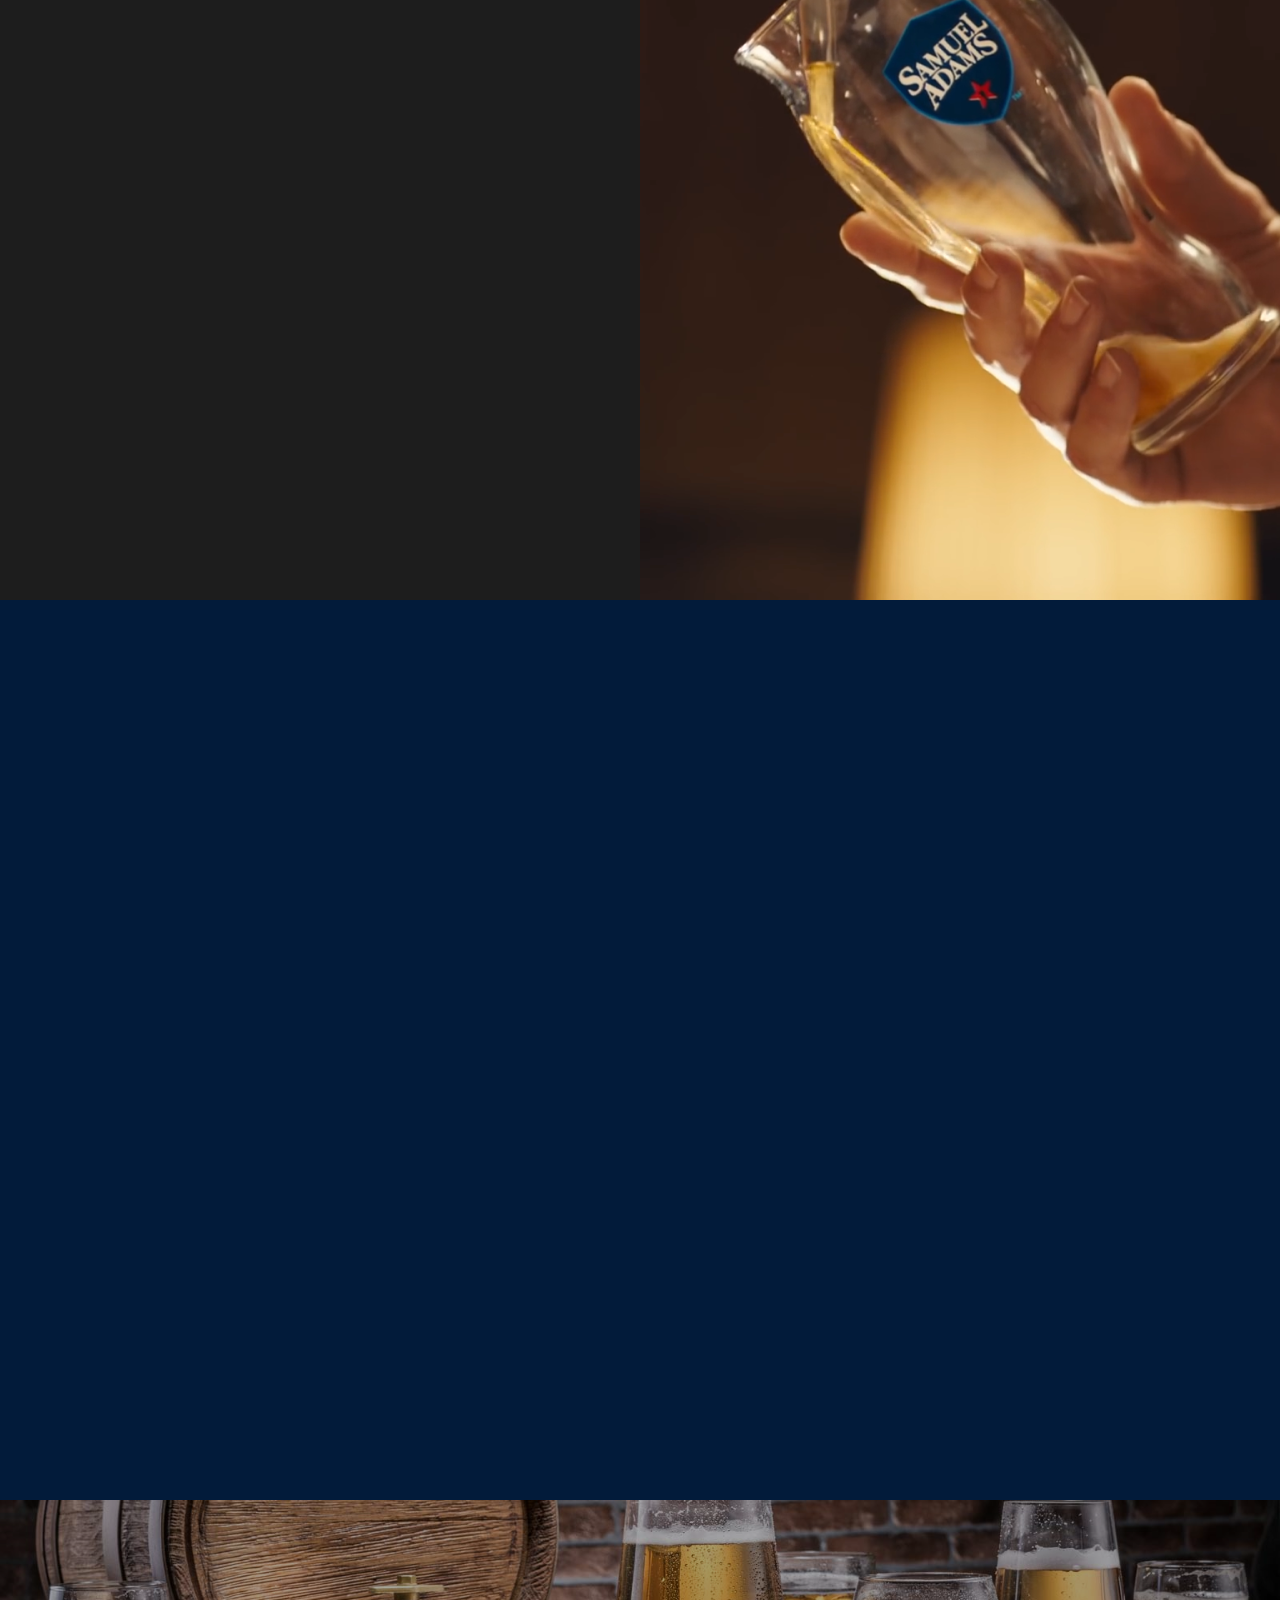
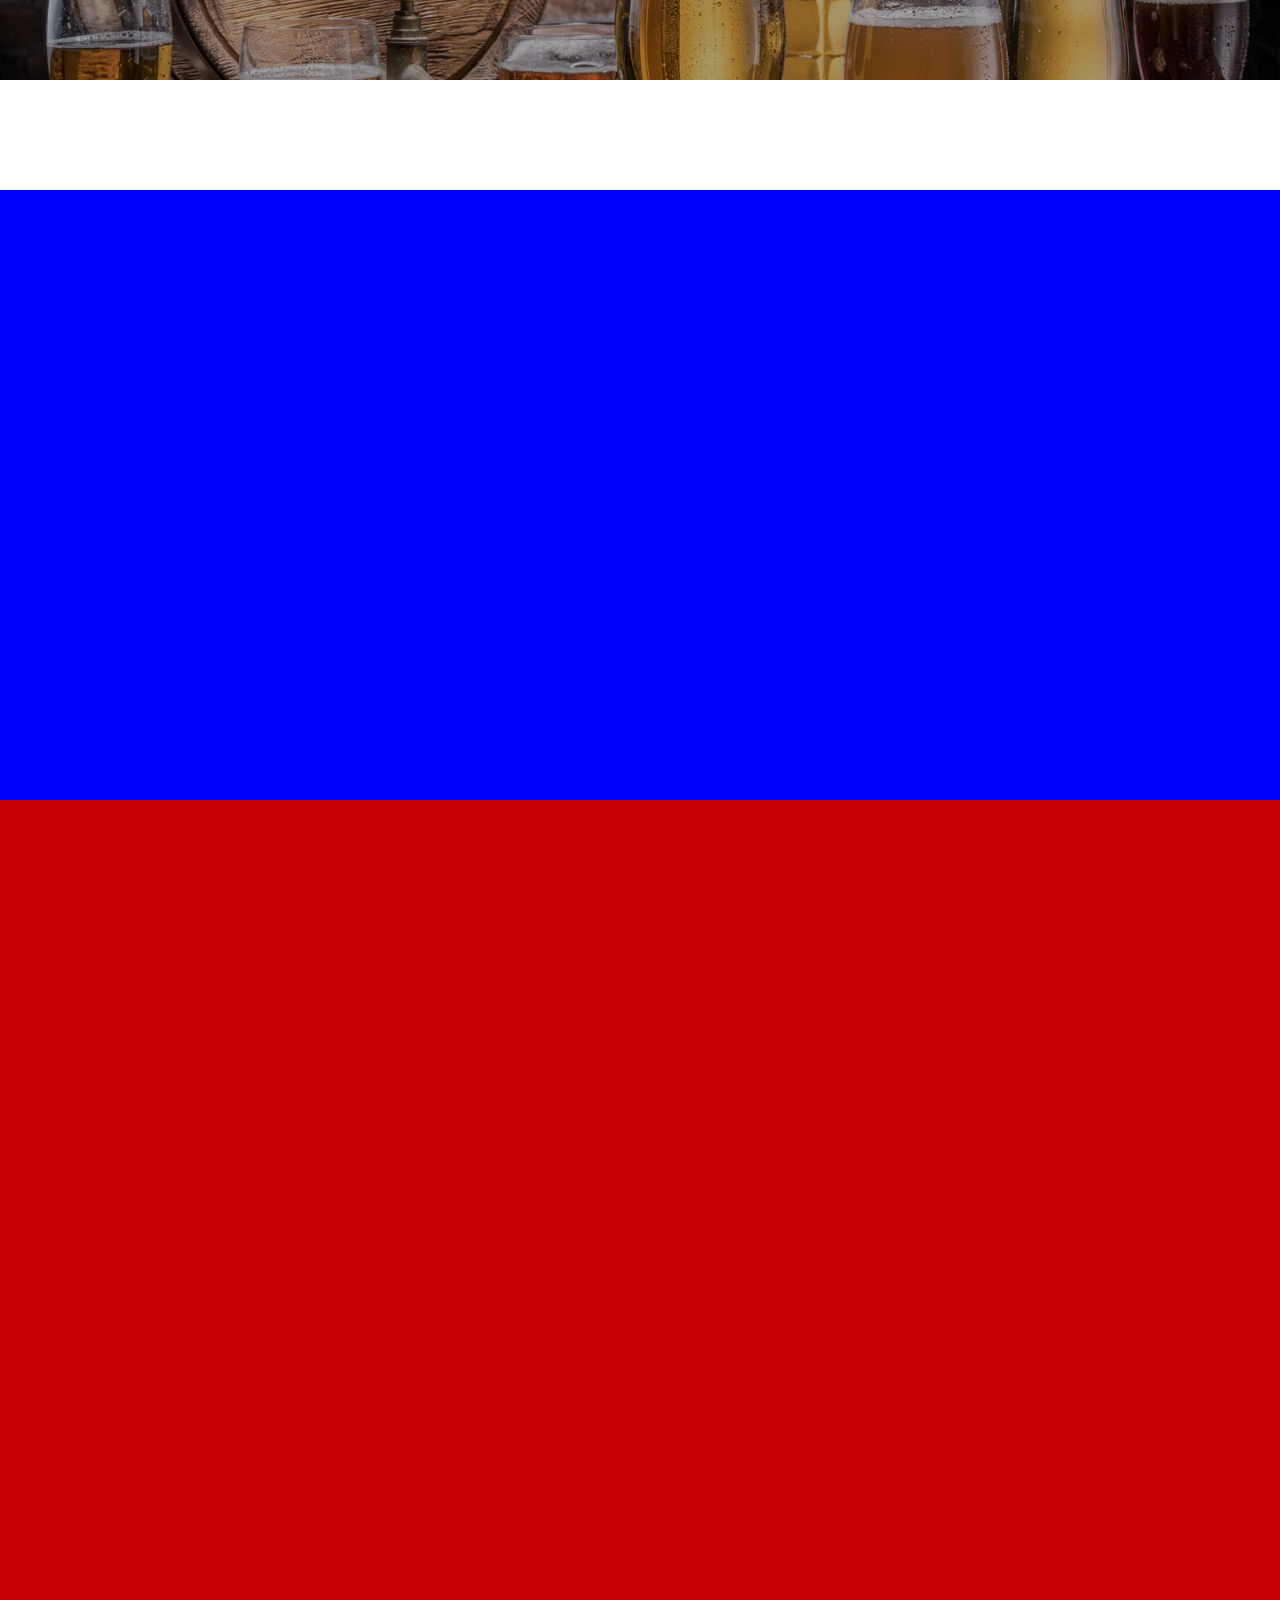
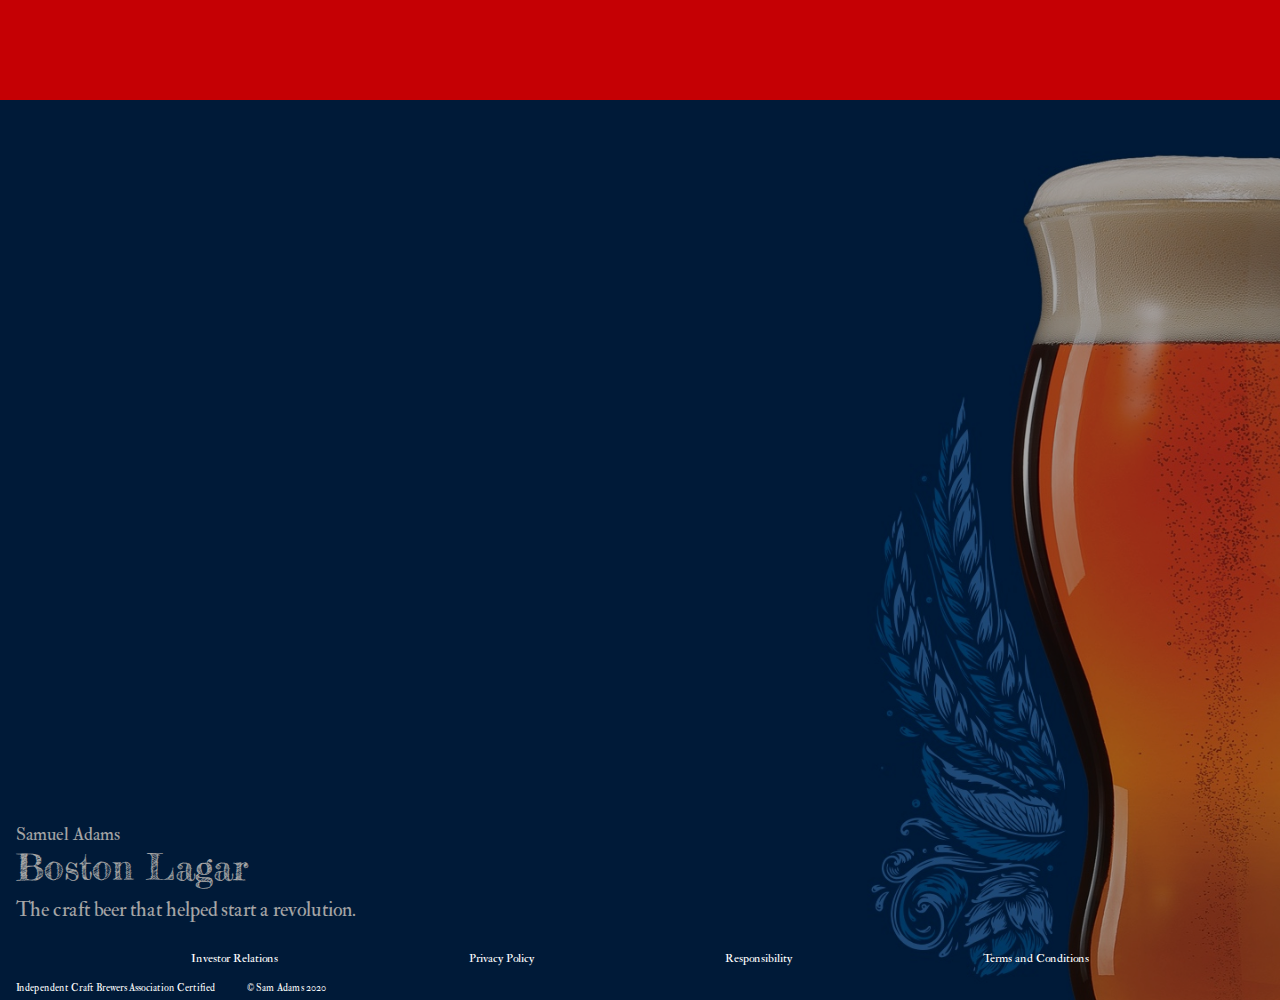
==== commit 036824c0: "fully modified" ====
--- a/index.html
+++ b/index.html
@@ -2,14 +2,37 @@
 <html lang="en">
 <head>
     <meta charset="UTF-8">
-    <meta name="viewport" content="width=device-width, initial-scale=1.0, maximum-scale=1.0">
+    <meta name="viewport" content="width=device-width, initial-scale=1.0">
     <title>Samueladams Boston Lagar</title>
     <link rel="stylesheet" href="css/reset.css">
     <link rel="stylesheet" href="css/style.css">
     <link rel="shortcut icon" href="ico/favicon.ico">
     <script type="text/javascript" src="//dapi.kakao.com/v2/maps/sdk.js?appkey=4ebcd98a38fe66ac054f060c35ec523e"></script>
+    <script>
+        //mobile check
+        let filter = 'win16|win32|win64|mac|macintel';
+
+        if( filter.indexOf(navigator.platform.toLowerCase()) < 0 )
+            location.href='m_index.html';
+            
+        //ie check
+        let agent = navigator.userAgent.toLowerCase();
+        let isIE = false;
+
+        if( (navigator.appName == 'Netscape' && navigator.userAgent.search('Trident') != -1) || (agent.indexOf("msie") != -1) ){
+            alert('Internet Exploer로 접속하셨습니다.\n이 사이트는 모던 브라우저(MS Edge/Chrome/FIrefox)에 최적화 되어있습니다.\n\n모던 브라우저 접속을 권장합니다.');
+            isIE = true;
+            console.log(navigator.userAgent);
+        }
+        else
+            console.log('not ie');
+    </script>
 </head>
 <body>
+    <div class="ie_guide">
+        <span>이 사이트는 모던 브라우저(MS Edge/Chrome/Firefox)에 최적화되어 있습니다.</span>
+        <div class="guide_close"></div>
+    </div>
     <img id="logo" src="images/logo.png" alt="samueladams">
     <span id="menu-icon">&#9776;</span>
     <div id="menu-container">
@@ -157,7 +180,9 @@
                     <div id="filter_by_style">
                         <span class="description_text_big">Filter by style</span>
                         <select>
-                            <option selected>Rebel Grapefruit</option>
+                            <option selected>BostonLagar</option>
+                            <option>Sam 76</option>
+                            <option>Rebel Grapefruit</option>
                         </select>
                     </div>
                     <button>Cheers!</button>
--- a/css/style.css
+++ b/css/style.css
@@ -1,5 +1,56 @@
 @import url('https://fonts.googleapis.com/css2?family=Fredericka+the+Great&display=swap');
 @import url('https://fonts.googleapis.com/css2?family=IM+Fell+Double+Pica&display=swap');
+
+.ie_guide{
+    position: fixed;
+    left: 50%;
+    transform: translate(-50%, -70px);
+    color: white;
+    z-index: 2;
+    width: 50%;
+    max-width: 570px;
+    min-width: 300px;
+    height: 70px;
+    display: flex;
+    justify-content: center;
+    align-items: center;
+    border-radius: 5px;
+    background-color: rgba(0, 0, 0, 0.35);
+    box-shadow: 0 0 5px 1px rgba(255, 255, 255, .5), 0 0 7px 2px rgba(255, 255, 255, .3);
+    transition: all .5s ease-in-out;
+    opacity: 0;
+}
+.ie_guide.show{
+    opacity: 1;
+    transform: translate(-50%, 3px);
+}
+.ie_guide span{
+    width: 90%;
+    text-align: center;
+    font-size: .9em;
+}
+.ie_guide span:after{
+    content: '';
+    margin-top: 7px;
+    width: 80px;
+    height: 30px;
+    position: relative;
+    display: block;
+    left: 50%;
+    transform: translateX(-50%);
+    background: url(../images/browser.png) no-repeat center;
+    background-size: contain;
+}
+.guide_close{
+    position: absolute;
+    width: 13px;
+    height: 13px;
+    top: 5px;
+    right: 7px;
+    background: url(../images/close_icon.png) no-repeat center;
+    background-size: contain;
+    cursor: pointer;
+}
 
 body{
     overflow: hidden;
@@ -202,12 +253,13 @@
 .text{
     position: absolute;
     opacity: 0;
-    transform: translateY(100px);
+    top: 50%;
+    transform: translateY(-60%);
     transition: all 0.5s 0.5s;
 }
 .text.show{
     opacity: 1;
-    transform: translateY(0);
+    transform: translateY(-50%);
 }
 
 .big_title{
@@ -324,8 +376,10 @@
 }
 #section_2_img{
     position: absolute;
-    right: 5vw;
-    width: 54vw;
+    top: 50%;
+    transform: translateY(-50%);
+    right: 5%;
+    width: 54%;
     max-width: 1200px;
 /*     background-color: orange; */
 }
@@ -346,6 +400,8 @@
 
 #section_3_bg{
     position: absolute;
+    top: 50%;
+    transform: translateY(-50%);
     left: 0;
     width: 50%;
     height: 100vh;
@@ -358,9 +414,10 @@
     text-align: right;
 }
 #empty_glass{
-/*     position: fixed;
-    top: 50%;
-    transform: translateY(-50%); */
+    /* position: fixed; */
+    top: 50%;
+    left: 50%;
+    transform: translate(-50%, -50%);
     opacity: 0;
     z-index: 1;
     width: 40vw;
@@ -371,9 +428,10 @@
     /* display: none; */
 }
 #full_glass{
-/*     position: fixed;
-    top: 50%;
-    transform: translateY(-50%); */
+    /* position: fixed; */
+    top: 50%;
+    left: 50%;
+    transform: translate(-50%, -50%);
     z-index: 1;
     width: 40vw;
     min-width: 400px;
@@ -392,6 +450,8 @@
 #section_4_bg{
     position: absolute;
     right: 0;
+    top: 50%;
+    transform: translateY(-50%);
     width: 50%;
     height: 100vh;
     background: url(../images/section_4_bg.png) no-repeat 50%;
@@ -412,6 +472,8 @@
 #section_5_bg{
     position: absolute;
     left: 0;
+    top: 50%;
+    transform: translateY(-50%);
     width: 50%;
     height: 100vh;
     background: url(../images/section_5_bg.png) no-repeat 50%;
@@ -430,6 +492,8 @@
 #section_6_bg{
     position: absolute;
     right: 0;
+    top: 50%;
+    transform: translateY(-50%);
     width: 50%;
     height: 100vh;
     background: url(../images/section_6_bg.png) no-repeat 50%;
@@ -453,6 +517,8 @@
 #beer_finder{
     position: absolute;
     top: 0;
+    left: 50%;
+    transform: translateX(-50%);
 /*     background: url(../images/section_8_bg.png) no-repeat 50%; */
     background-size: cover;
 /*     background-color: red; */
@@ -481,6 +547,8 @@
     position: absolute;
     top: 27vh;
     float: left;
+    left: 50%;
+    transform: translateX(-50%);
     width: 100vw;
     height: 8vh;/*100px*/
     background-color: white;
@@ -510,6 +578,21 @@
     color: white;
     font-family: 'IM Fell Double Pica', serif;
     font-size: 1.5em;
+    cursor: pointer;
+}
+#search_option button:hover{
+    animation: btn_animate .5s;
+}
+@keyframes btn_animate{
+    0%, 50%, 100%{
+        transform: scale(1);
+    }
+    25%{
+        transform: scale(0.9);
+    }
+    75%{
+        transform: scale(0.8);
+    }
 }
 #search_option input{
     border: none;
@@ -558,6 +641,9 @@
     font-family: 'IM Fell Double Pica', serif;
     font-size: 1.5em;
     cursor: pointer;
+}
+section:nth-child(9) button:hover{
+    animation: btn_animate .5s;
 }
 section:nth-child(9) button:focus{
     outline: none;
@@ -632,10 +718,14 @@
 }
 #newsletter{
     position: relative;
-    width: 90%;
-    top: 50%;
-    left: 50%;
-    transform: translate(-50%, -50%);
+    width: 100%;
+    height: 100%;
+/*     left: 50%;
+    transform: translate(-50%, -50%); */
+    display: flex;
+    flex-direction: column;
+    justify-content: center;
+    align-items: center;
     opacity: 0;
     transition: all .5s .5s ease-in-out;
 /*     background-color: orange; */
@@ -643,6 +733,7 @@
 #footer_bottom{
     position: absolute;
     right: 0;
+    top: 0;
     width: 50%;
     height: 100vh;
     color: white;
@@ -662,7 +753,7 @@
     /* background-color: blue; */
 }
 #footer_bottom input{
-    width: 75%;
+    width: 90%;
     border: none;
     border-radius: 7px;
     height: 55px;
@@ -675,7 +766,7 @@
     outline: none;
 }
 #footer_bottom button{
-    width: 23%;
+    width: 45%;
     max-width: 120px;
     height: 55px;
     background-color: #C50004;
@@ -685,6 +776,10 @@
     font-family: 'IM Fell Double Pica', serif;
     font-size: 1.5em;
     cursor: pointer;
+    margin-top: 15px;
+}
+#footer_bottom button:hover{
+    animation: btn_animate .5s;
 }
 #footer_bottom button:focus{
     outline: none;
